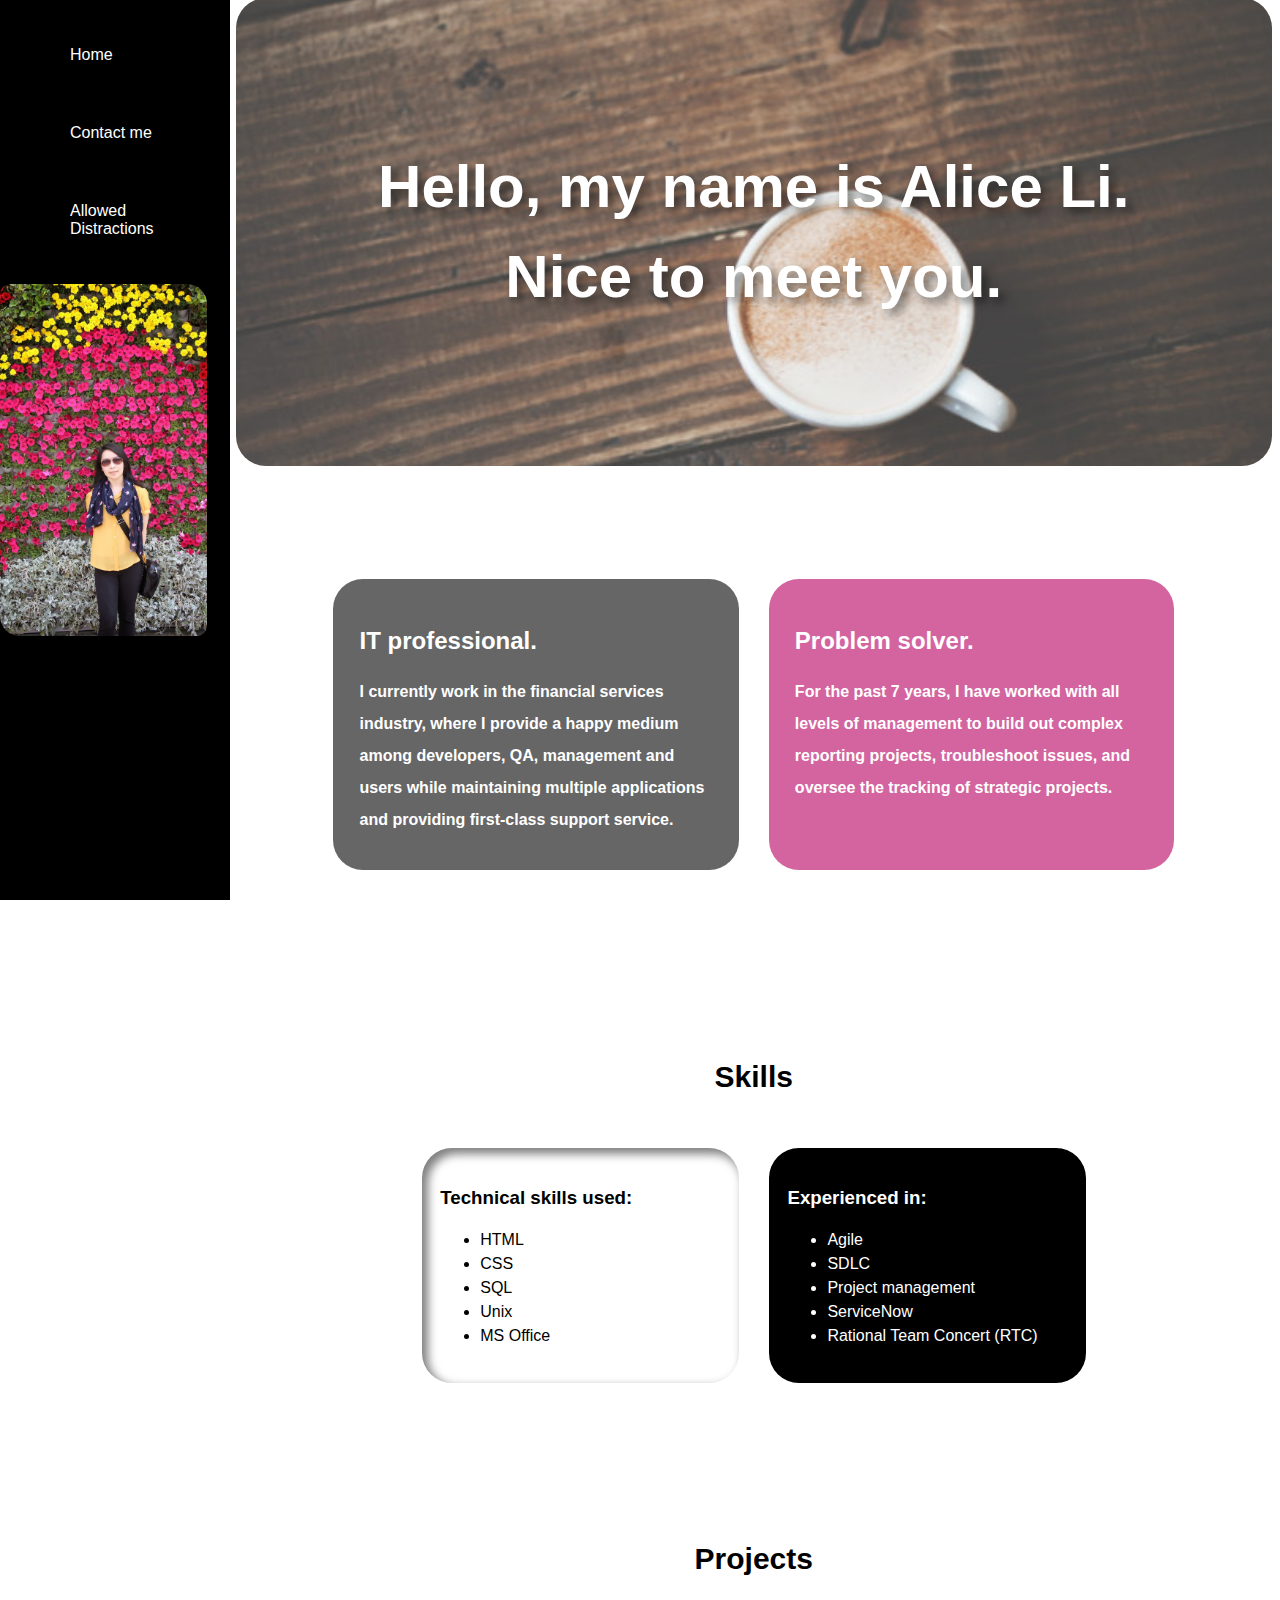
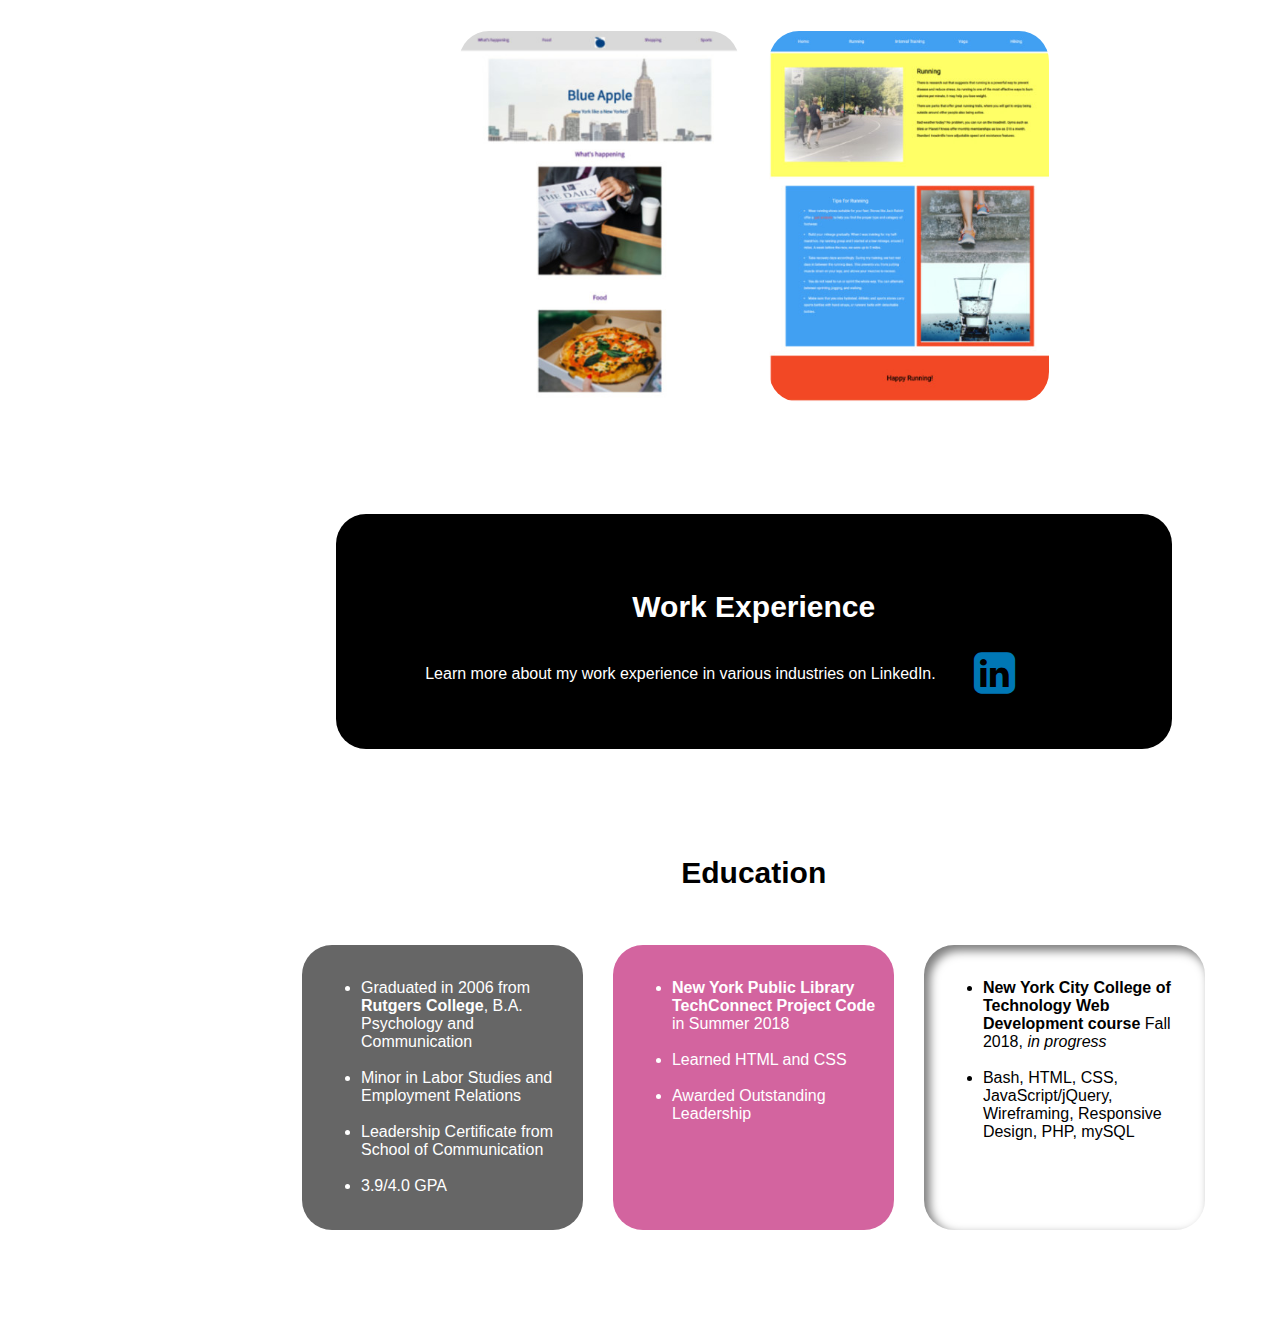
==== index.html @ ae4377cd "updated index" ====
<!doctype html>
<html>
    <head>
        <title>Hello, I'm Alice</title>
        <link rel="stylesheet" href="assets/css/style.css">
        <link rel="stylesheet" href="https://cdnjs.cloudflare.com/ajax/libs/font-awesome/4.7.0/css/font-awesome.min.css">
        <style>
            .projectone, .projecttwo {
                position: relative;
                width: 30%;
                }

            .image {
                opacity: 1;
                display: block;
                width: 100%;
                height: auto;
                transition: .5s ease;
                backface-visibility: hidden;
                border-radius: 30px 30px 30px 30px;
                }

            .middle {
                transition: .5s ease;
                opacity: 0;
                position: absolute;
                top: 50%;
                left: 50%;
                transform: translate(-50%, -50%);
                -ms-transform: translate(-50%, -50%);
                line-height: 1.5em;
                text-align: center;
            }

            .projectone:hover .image, .projecttwo:hover .image {
                opacity: 0.5;
                }

            .projectone:hover .middle, .projecttwo:hover .middle{
                opacity: 1;
                }

            .projectone .text {
                background-color: #D3649F;
                color: white;
                padding: 5%;
                }
            .projecttwo .text {
                background-color: white;
                color: black;
                padding: 5%;
                box-shadow: inset 5px 5px 10px 1px rgba(0,0,0,.5);
                }
        </style>
    </head>
    <body>
        <header>
            <nav>
                <ul>
                    <li><a href="index.html">Home</a></li>
                    <li><a href="contact.html">Contact me</a></li>
                    <li><a href="#">Allowed Distractions</a></li>
                </ul>
                <img src="assets/img/profilepicflowernav.jpg">
            </nav>
        </header>
        <div class = "main">
            <div class = "intro">
                <div class = "hello">
                    <h1>Hello, my name is Alice Li. Nice to meet you.</h1>
                </div>
            <div class = "descriptions">
                <div class= "descriptionone">
                    <h2>IT professional.</h2>
                    <p>I currently work in the financial services industry, where I provide a happy medium among developers, QA, management and users while maintaining multiple applications and providing first-class support service. </p>
                </div>
                <div class="descriptiontwo">
                    <h2>Problem solver.</h2>
                    <p>For the past 7 years, I have worked with all levels of management to build out complex reporting projects, troubleshoot issues, and oversee the tracking of strategic projects.</p>
                </div>
            </div>
            </div>
            <div class="skills">
                <h2>Skills</h2>
                <div class="skillsdescriptions">
                    <div class = "skillsone">
                        <h3>Technical skills used:</h3>
                        <ul>
                            <li>HTML</li>
                            <li>CSS</li>
                            <li>SQL</li>
                            <li>Unix</li>
                            <li>MS Office</li>
                        </ul>
                    </div>
                    <div class = "skillstwo">
                        <h3>Experienced in:</h3>
                        <ul>
                            <li>Agile</li>
                            <li>SDLC</li>
                            <li>Project management</li>
                            <li>ServiceNow</li>
                            <li>Rational Team Concert (RTC)</li>
                        </ul>
                    </div>
                </div>
            </div>
            <div class="projects">
                <h2>Projects</h2>
                <div class="projectdetails">
                    <div class="projectone">
                    <img src="assets/img/groupprojectrev2.jpg" alt="projectonescreenshot" class="image" style="width:100%">
                    <div class="middle"><a href="https://alice718star.github.io/group/">
                    <div class="text"><b>NY Public Library TechConnect program</b> group project which enabled me to engage in pair programming and learn about group collaboration. Worked with 3 other students.</div>
                    </a></div>
                </div>
                <div class="projecttwo">
                    <img src="assets/img/individualprojectrev2.jpg" alt="projecttwopic" class="image" style="width:100%">
                    <div class="middle">
                    <a href="https://alice718star.github.io"><div class="text"><b>NY Public Library TechConnect program</b> individual project which allowed me to explore different styles, images, and colors.</div></a>
                    </div>
                </div>
                </div>
            </div>

            
        <div class="workexperience">
            <h2>Work Experience</h2>
                <div class="workdescription">
                    <p>Learn more about my work experience in various industries on LinkedIn.</p>
                </div>
                <div class="worklinkedin">
                    <a href= "https://www.linkedin.com/in/alice-li-5697733"><i class="fa fa-linkedin-square" style="font-size:48px;color:#0077B5"></i></a>
                </div>
        </div>
            
        <div class="education">
            <h2>Education</h2>
            <div class="educationdetails">
                <div class="educationone">
                    <ul>
                        <li>Graduated in 2006 from <b>Rutgers College</b>, B.A. Psychology and Communication</li>
                        <br>
                        <li>Minor in Labor Studies and Employment Relations</li>
                        <br>
                        <li>Leadership Certificate from School of Communication</li>
                        <br>
                        <li>3.9/4.0 GPA</li>
                    </ul>
                    </div>
                <div class="educationtwo">
                    <ul>
                        <li><b>New York Public Library TechConnect Project Code</b> in Summer 2018</li>
                        <br>
                        <li>Learned HTML and CSS</li>
                        <br>
                        <li>Awarded Outstanding Leadership</li>
                    </ul>
                </div>
                <div class="educationthree">
                    <ul>
                        <li><b>New York City College of Technology Web Development course</b> Fall 2018, <i>in progress</i> </li>
                        <br>
                        <li>Bash, HTML, CSS, JavaScript/jQuery, Wireframing, Responsive Design, PHP, mySQL</li>
                    </ul>
                </div>
            </div>
        </div>
                                     
        </div>
    </body>
</html>

            <!--
            <div class="projects">
                <h2>Projects</h2>
                <div class="projectdetails">
                    <div class = "projectonedescription">
                        <p><b>NY Public Library TechConnect program</b> group project which enabled me to engage in pair programming and learn about group collaboration. Worked with 3 other students.</p>
                    </div>
                    <div class = "projectonecontent">
                        <a href="https://alice718star.github.io/group/"><img src="assets/img/groupprojectrev2.jpg"></a>
                    </div>
                    <div class = "projecttwocontent">
                        <a href="https://alice718star.github.io"><img src="assets/img/individualprojectrev2.jpg"></a>
                    </div>
                    <div class = "projecttwodescription">
                        <p><b>NY Public Library TechConnect program</b> individual project which allowed me to explore different styles, images, and colors.</p>
                    </div>
                </div>
            </div>
            -->
---- assets/css/style.css ----
body{
    font-family:helvetica;
    background-color: white;    }

nav{
    position: fixed;
    top: 0px;
    left: 0px;
    bottom: 0px;
    width: 18%;
    background-color: black;
    color: white;
}

nav li{
    list-style-type: none;
    padding: 30px;
    text-align: left;
}

nav a{
    color: #ffffff;
    text-decoration: none;
}

nav a:hover{
    background: #48ACF0;
    color: #F1E9DB;
}

nav img{
    width: 90%;
    text-align: center;
}

nav img{
    border-radius: 10px 20px 10px 20px;
    box-shadow: inset 5px 5px 10px 1px rgba(0,0,0,.5);
}

.main, form{
    margin-left: 18%;
    margin-top: -10px;
}

.hello{
    text-align: center;
    font-weight: bolder;
    font-size: 30px;
    background-image: url(../img/julie-johnson-507093-unsplash.jpg);
    background-repeat: no-repeat;
    background-size: cover;
    padding: 10%;
    color: white;
    text-shadow: 5px 5px 10px rgba(0,0,0,.5);
    border-radius: 30px 30px 30px 30px;
}

.hello h1{
    line-height: 1.5em;
}

.descriptions{
    font-weight: bolder;
    display: flex;
    justify-content: center;
    padding: 8%;
}

.descriptionone, .descriptiontwo{
    width: 50%;
    padding: 3% 3% 2% 3%;
    text-align: left;
    line-height: 2em;
    border-radius: 30px 30px 30px 30px;
    margin: 30px 15px 30px 15px;
}

.descriptionone{
    background-color: #666666;
    color: white;
}

.descriptiontwo{
    background-color: #D3649F;
    color: white;
}

.skills{
    padding: 5%;
}

.skills h2, .projects h2, .workexperience h2, .education h2, .projects h2{
    text-align: center;
    font-weight: bolder;
    font-size: 30px;
}

.skillsdescriptions{
    display: flex;
    justify-content: center;
}

.skillsone, .skillstwo{
    width: 30%;
    padding: 2%;
    line-height: 1.5em;
    margin: 30px 15px 30px 15px;
}

.skillsone{
    background-color: white;
    box-shadow: inset 5px 5px 10px 1px rgba(0,0,0,.5);
    border-radius: 30px 30px 30px 30px;
}


.skillstwo{
    background-color: black;
    border-radius: 30px 30px 30px 30px;
    color: white;
}

.projects{
    padding: 5%;
}

.projectdetails{
    display: flex;
    justify-content: center;
}

.projectone, .projecttwo{
    margin: 30px 15px 30px 15px;
    border-radius: 30px 30px 30px 30px;
}

.workexperience{
    padding: 5%;
    color: white;
    background-color: black;
    text-align: center;
    border-radius: 30px 30px 30px 30px;
        margin: 30px 100px 30px 100px;
}

.workdescription{
    float: left;
    width: 80%;
}

.worklinkedin{
    text-align: left;
}

.worklinkedin:hover{
    opacity: 0.5;
}

.education{
    padding: 5%;
}

.educationdetails{
    display: flex;
}

.educationone{
    background-color: #666666;
    color: white;
    border-radius: 30px 30px 30px 30px;
    padding: 2%;
    width: 33.33%;
    margin: 30px 15px 30px 15px;
}

.educationtwo{
    background-color: #D3649F;
    color: white;
    border-radius: 30px 30px 30px 30px;
    padding: 2%;
    width: 33.33%;
    margin: 30px 15px 30px 15px;
}

.educationthree{
    background-color: white;
    box-shadow: inset 5px 5px 10px 1px rgba(0,0,0,.5);
    border-radius: 30px 30px 30px 30px;
    padding: 2%;
    width: 33.33%;
    margin: 30px 15px 30px 15px;
}


/*.projectdetails{
    display: flex;
}

.projectdetails img{
    width: 100%;
}

.projectonedescription, .projectonecontent, .projecttwocontent, .projecttwodescription{
    width: 25%;
    box-sizing: border-box;
}

.projectonedescription, .projecttwodescription{
    padding: 5%;
    line-height: 1.5em;
    text-align: center;
}

.projectonedescription{
    background-color: black;
    color: white;
}

.projecttwodescription{
    background-color: #D3649F;
    color: white;
}

.projectdetails:hover .image {
  opacity: 0.3;
}

div{
    background-color: rgba(251,237,252,0.3);
}
*/
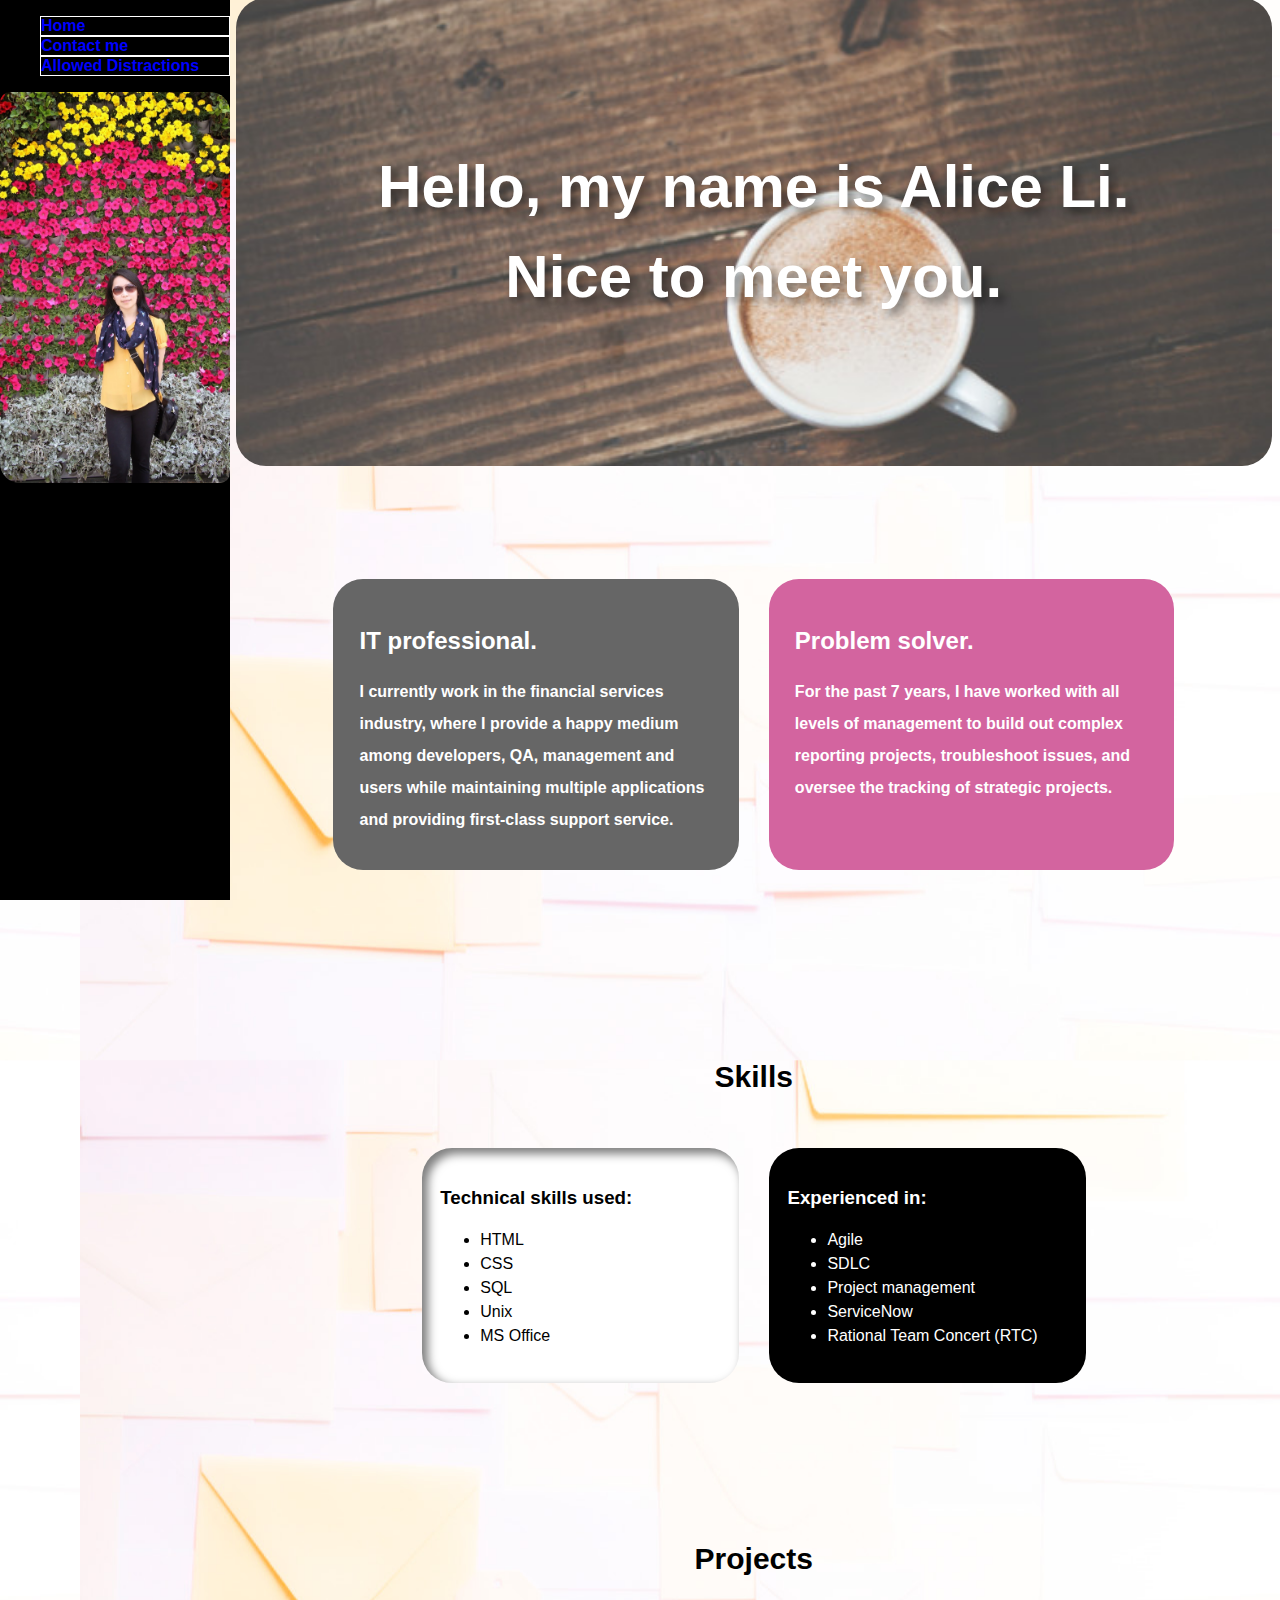
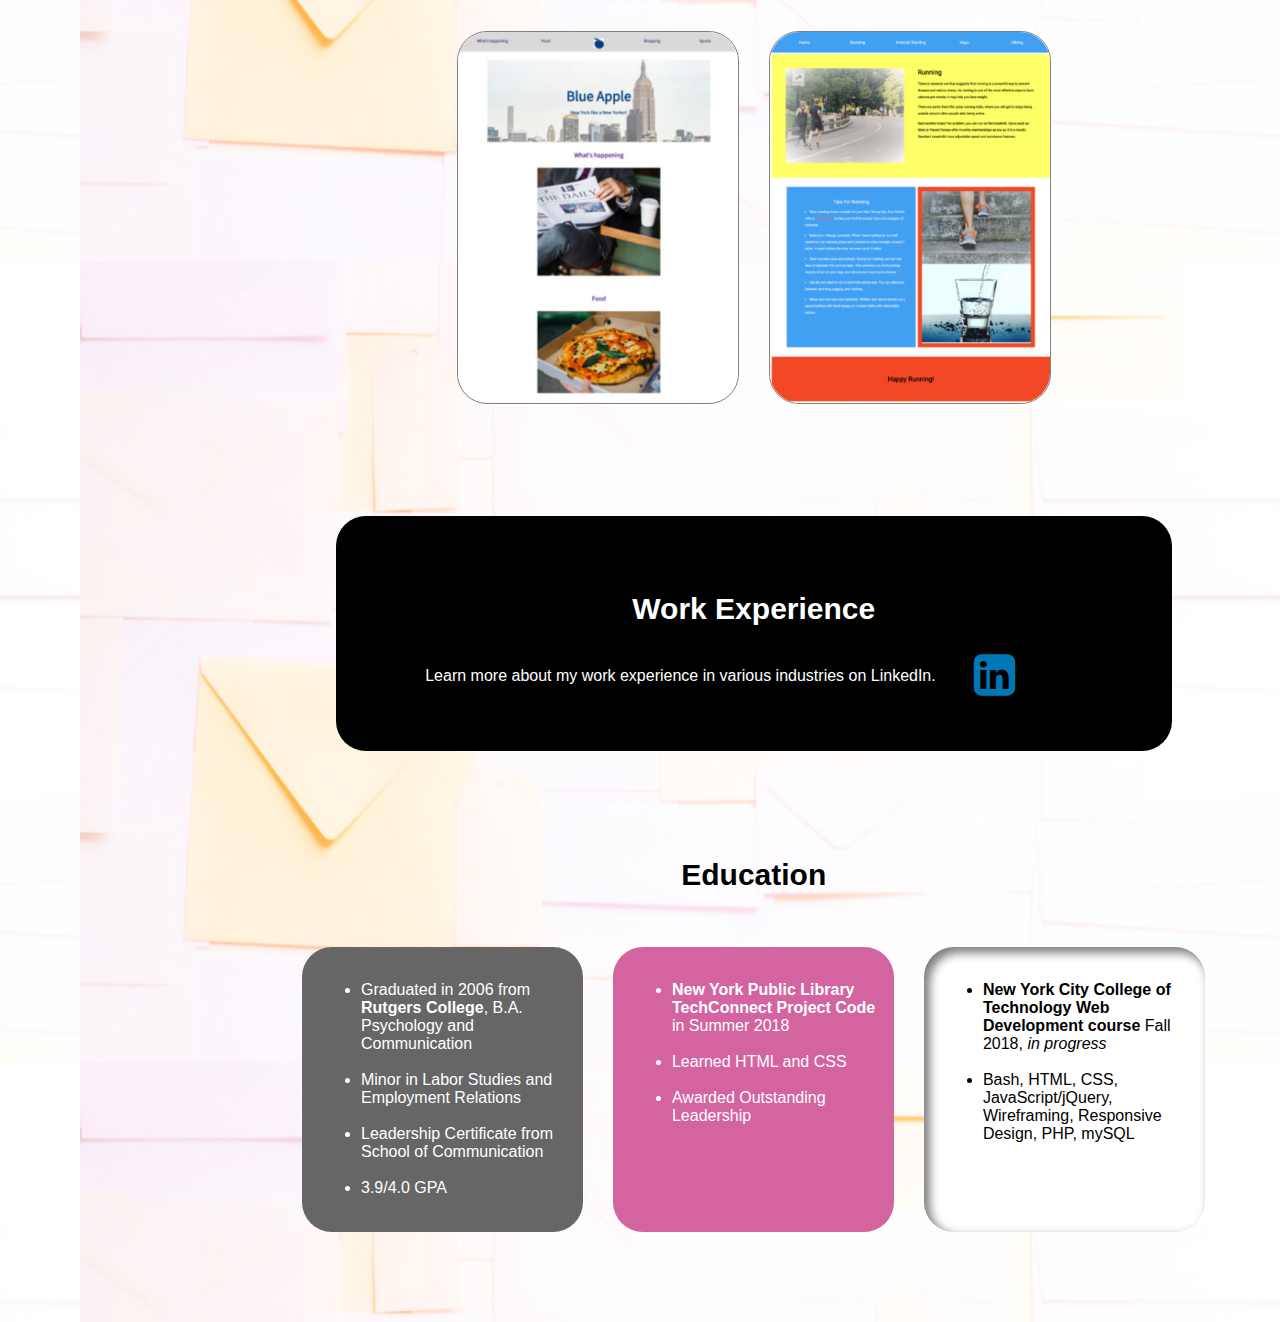
==== commit b38cfc92: "added allowed page" ====
--- a/index.html
+++ b/index.html
@@ -3,8 +3,12 @@
     <head>
         <title>Hello, I'm Alice</title>
         <link rel="stylesheet" href="assets/css/style.css">
+        <meta name="viewport" content="width=device-width, initial-scale=1, maximum-scale-1, user-scalable=no">
         <link rel="stylesheet" href="https://cdnjs.cloudflare.com/ajax/libs/font-awesome/4.7.0/css/font-awesome.min.css">
         <style>
+            body{
+                background-image: url(assets/img/joanna-kosinska-669797-unsplashrevindex.jpg);
+            }
             .projectone, .projecttwo {
                 position: relative;
                 width: 30%;
@@ -54,16 +58,16 @@
         </style>
     </head>
     <body>
-        <header>
+        <div class="all">
             <nav>
                 <ul>
                     <li><a href="index.html">Home</a></li>
                     <li><a href="contact.html">Contact me</a></li>
-                    <li><a href="#">Allowed Distractions</a></li>
+                    <li><a href="allowed.html">Allowed Distractions</a></li>
                 </ul>
                 <img src="assets/img/profilepicflowernav.jpg">
             </nav>
-        </header>
+
         <div class = "main">
             <div class = "intro">
                 <div class = "hello">
@@ -168,6 +172,7 @@
         </div>
                                      
         </div>
+        </div>
     </body>
 </html>
 
--- a/assets/css/style.css
+++ b/assets/css/style.css
@@ -1,6 +1,10 @@
 body{
     font-family:helvetica;
-    background-color: white;    }
+    background-image: url(../img/joanna-kosinska-669797-unsplashrev.jpg);         background-size: repeat;
+    background-position: right;
+
+}
+
 
 nav{
     position: fixed;
@@ -14,13 +18,15 @@
 
 nav li{
     list-style-type: none;
-    padding: 30px;
-    text-align: left;
+    border: 1px solid white;
+    font-weight: bold;
+
 }
 
 nav a{
-    color: #ffffff;
+    color: blue;
     text-decoration: none;
+    flex-wrap: wrap;
 }
 
 nav a:hover{
@@ -28,17 +34,15 @@
     color: #F1E9DB;
 }
 
+
+
 nav img{
-    width: 90%;
-    text-align: center;
-}
-
-nav img{
+        width: 100%;
     border-radius: 10px 20px 10px 20px;
     box-shadow: inset 5px 5px 10px 1px rgba(0,0,0,.5);
 }
 
-.main, form{
+.main{
     margin-left: 18%;
     margin-top: -10px;
 }
@@ -74,6 +78,7 @@
     line-height: 2em;
     border-radius: 30px 30px 30px 30px;
     margin: 30px 15px 30px 15px;
+
 }
 
 .descriptionone{
@@ -133,6 +138,7 @@
 .projectone, .projecttwo{
     margin: 30px 15px 30px 15px;
     border-radius: 30px 30px 30px 30px;
+    border: 1px solid grey;
 }
 
 .workexperience{
@@ -192,8 +198,61 @@
     margin: 30px 15px 30px 15px;
 }
 
-
-/*.projectdetails{
+form{
+    margin-left: 30%;
+    font-weight: bolder;
+}
+
+.contactbackground{
+    margin-top: -10px;
+
+}
+
+iframe{
+    margin-left: 30%;
+    padding-top: 10%;
+}
+
+@media screen and (max-width: 1000px){
+    .descriptionone, .descriptiontwo{
+        float: none;
+        width: 100%;
+        flex-direction: column;
+    }
+}
+/*
+@media screen and (max-width: 1200px){
+    .navigation{
+        flex-direction: column;
+    }
+    
+    .sections{
+        width: 100%;
+        margin-top: 160px;
+    }
+    
+    ul li{
+        line-height: 1em;
+    }
+    
+    .sections div{
+        flex-direction: column;
+        text-align: center;
+    }
+    
+    .sections h1, .sections h2{
+        font-size: 20px;
+    }
+    
+    .sections p{
+        line-height: 1em;
+    }
+    
+    .intervalsectionone, .yogasectionone{
+        color: #f24826;
+    }
+}
+.projectdetails{
     display: flex;
 }
 
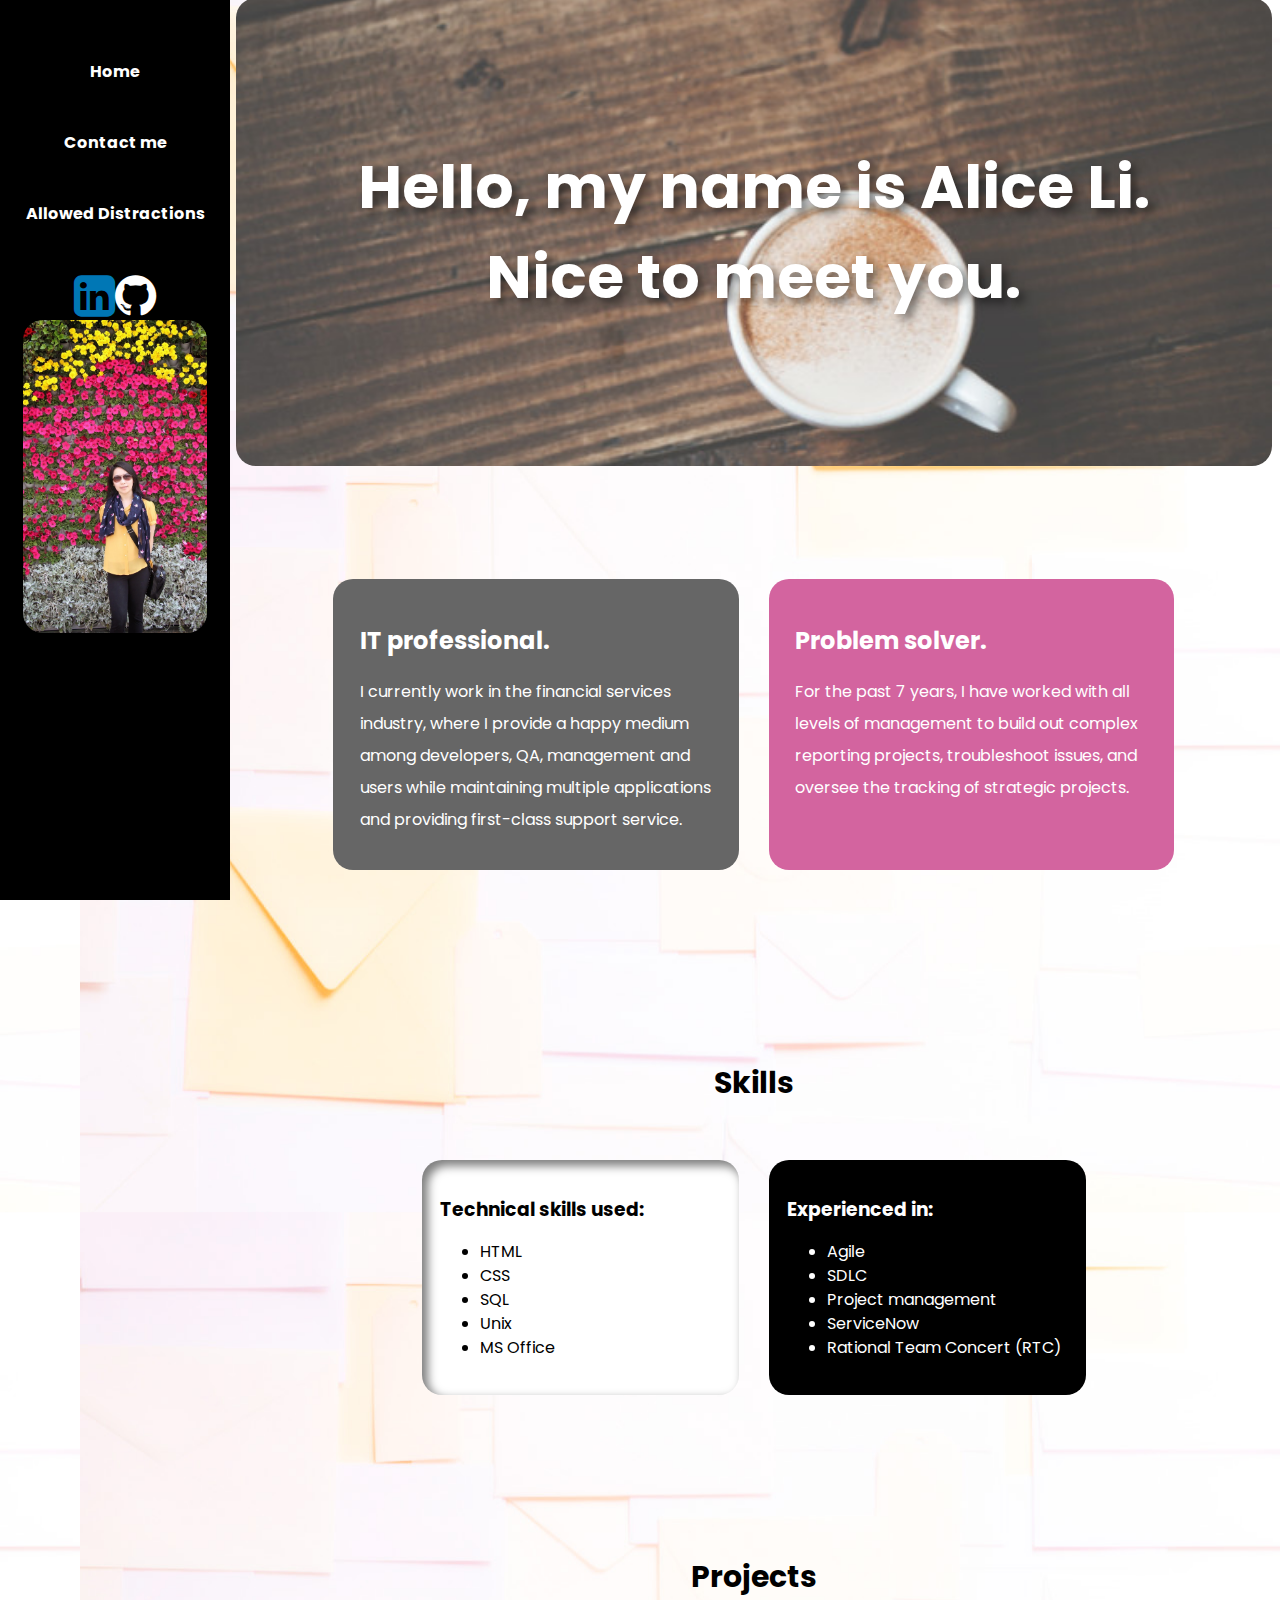
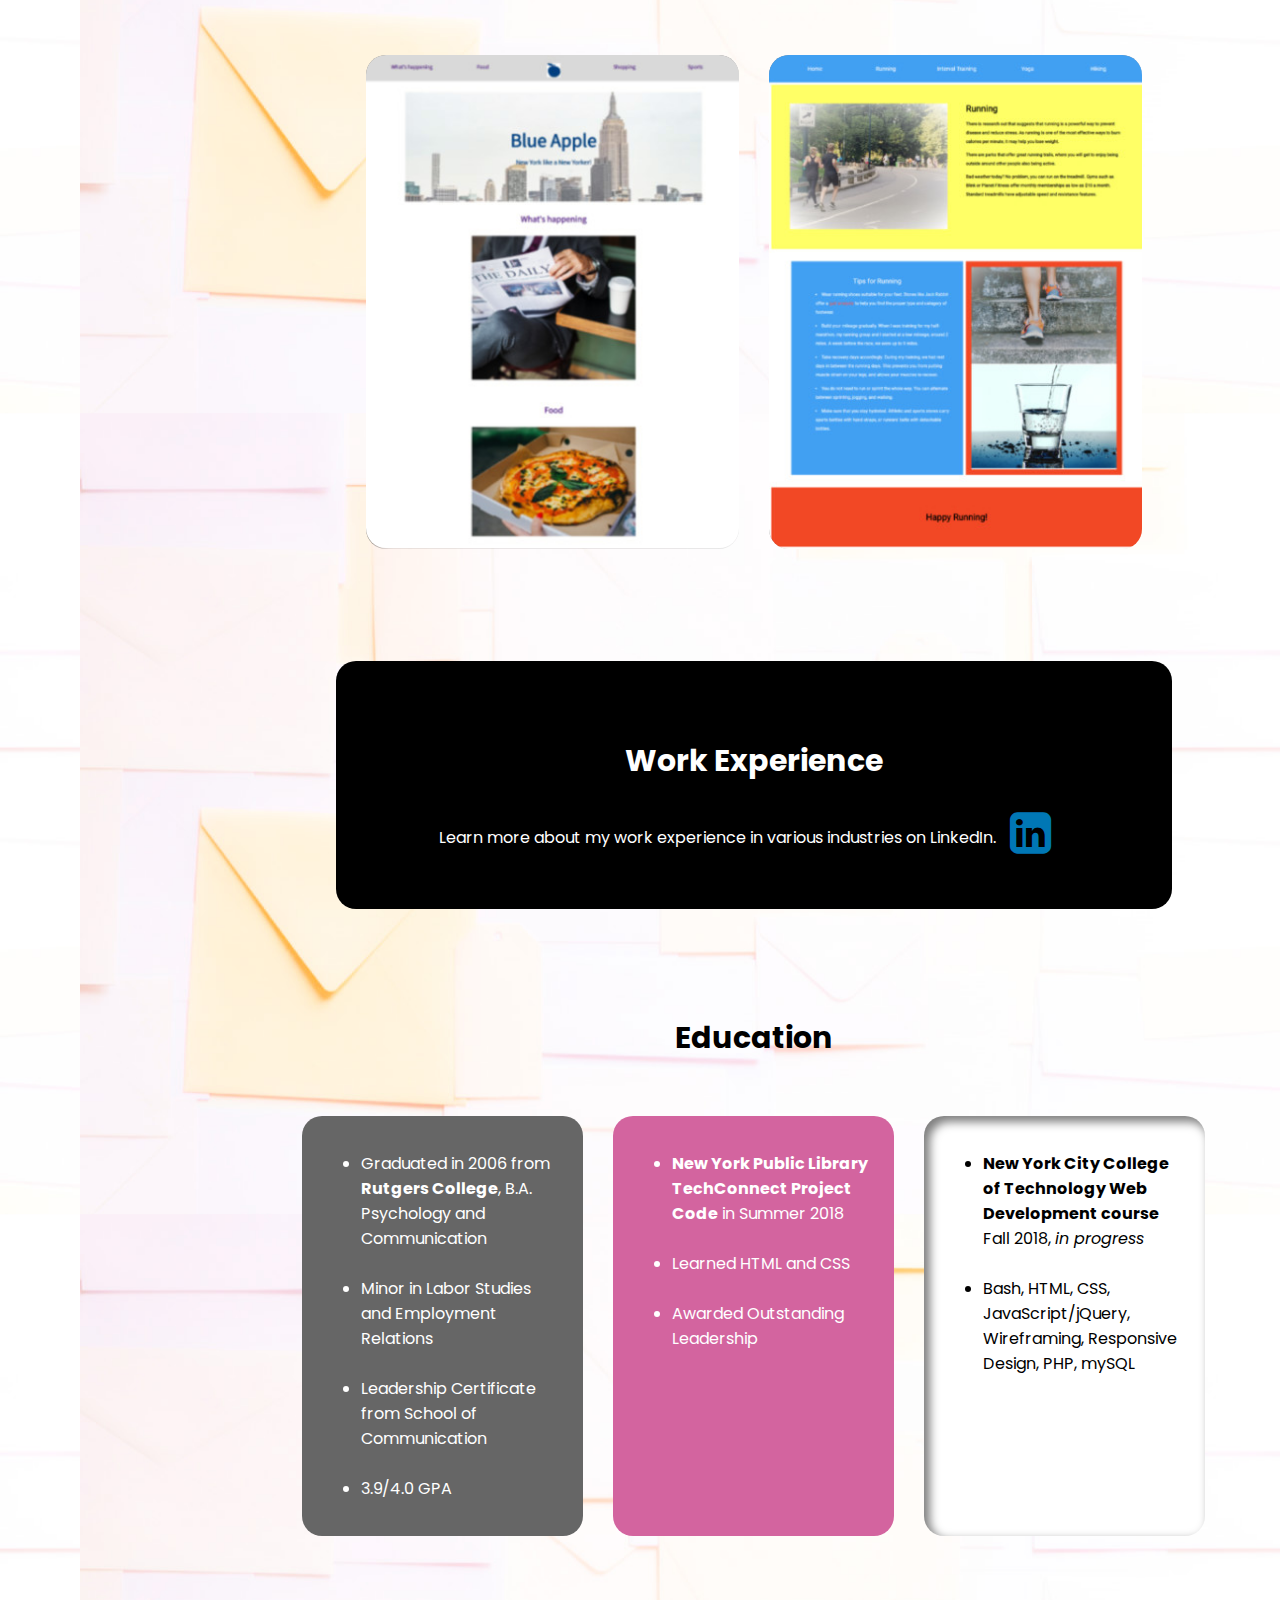
==== commit f20886b8: "cleaned up html and css" ====
--- a/index.html
+++ b/index.html
@@ -3,86 +3,32 @@
     <head>
         <title>Hello, I'm Alice</title>
         <link rel="stylesheet" href="assets/css/style.css">
-        <meta name="viewport" content="width=device-width, initial-scale=1, maximum-scale-1, user-scalable=no">
+        <meta name="viewport" content="width=device-width, initial-scale=1, maximum-scale=1, user-scalable=no">
         <link rel="stylesheet" href="https://cdnjs.cloudflare.com/ajax/libs/font-awesome/4.7.0/css/font-awesome.min.css">
-        <style>
-            body{
-                background-image: url(assets/img/joanna-kosinska-669797-unsplashrevindex.jpg);
-            }
-            .projectone, .projecttwo {
-                position: relative;
-                width: 30%;
-                }
-
-            .image {
-                opacity: 1;
-                display: block;
-                width: 100%;
-                height: auto;
-                transition: .5s ease;
-                backface-visibility: hidden;
-                border-radius: 30px 30px 30px 30px;
-                }
-
-            .middle {
-                transition: .5s ease;
-                opacity: 0;
-                position: absolute;
-                top: 50%;
-                left: 50%;
-                transform: translate(-50%, -50%);
-                -ms-transform: translate(-50%, -50%);
-                line-height: 1.5em;
-                text-align: center;
-            }
-
-            .projectone:hover .image, .projecttwo:hover .image {
-                opacity: 0.5;
-                }
-
-            .projectone:hover .middle, .projecttwo:hover .middle{
-                opacity: 1;
-                }
-
-            .projectone .text {
-                background-color: #D3649F;
-                color: white;
-                padding: 5%;
-                }
-            .projecttwo .text {
-                background-color: white;
-                color: black;
-                padding: 5%;
-                box-shadow: inset 5px 5px 10px 1px rgba(0,0,0,.5);
-                }
-        </style>
+        <link href="https://fonts.googleapis.com/css?family=Poppins" rel="stylesheet">
     </head>
     <body>
-        <div class="all">
-            <nav>
-                <ul>
-                    <li><a href="index.html">Home</a></li>
-                    <li><a href="contact.html">Contact me</a></li>
-                    <li><a href="allowed.html">Allowed Distractions</a></li>
-                </ul>
-                <img src="assets/img/profilepicflowernav.jpg">
-            </nav>
-
+        <nav>
+            <ul>
+                <li><a href="index.html">Home</a></li>
+                <li><a href="contact.html">Contact me</a></li>
+                <li><a href="allowed.html">Allowed Distractions</a></li>
+                <li><a href= "https://www.linkedin.com/in/alice-li-5697733"><i class="fa fa-linkedin-square" style="font-size:48px;color:#0077B5"></i></a><a href= "https://github.com/alice718star"><i class="fa fa-github" style="font-size:48px"></i></a><img src="assets/img/profilepicflowernav.jpg"></li>
+            </ul>
+        </nav>
         <div class = "main">
-            <div class = "intro">
-                <div class = "hello">
-                    <h1>Hello, my name is Alice Li. Nice to meet you.</h1>
-                </div>
+            <div class = "hello">
+                <h1>Hello, my name is Alice Li. Nice to meet you.</h1>
+            </div>
             <div class = "descriptions">
                 <div class= "descriptionone">
                     <h2>IT professional.</h2>
-                    <p>I currently work in the financial services industry, where I provide a happy medium among developers, QA, management and users while maintaining multiple applications and providing first-class support service. </p>
+                    <p>I currently work in the financial services industry, where I provide a happy medium among developers, QA, management and users while maintaining multiple applications and providing first-class support service.</p>
                 </div>
                 <div class="descriptiontwo">
                     <h2>Problem solver.</h2>
                     <p>For the past 7 years, I have worked with all levels of management to build out complex reporting projects, troubleshoot issues, and oversee the tracking of strategic projects.</p>
                 </div>
-            </div>
             </div>
             <div class="skills">
                 <h2>Skills</h2>
@@ -113,85 +59,63 @@
                 <h2>Projects</h2>
                 <div class="projectdetails">
                     <div class="projectone">
-                    <img src="assets/img/groupprojectrev2.jpg" alt="projectonescreenshot" class="image" style="width:100%">
-                    <div class="middle"><a href="https://alice718star.github.io/group/">
-                    <div class="text"><b>NY Public Library TechConnect program</b> group project which enabled me to engage in pair programming and learn about group collaboration. Worked with 3 other students.</div>
-                    </a></div>
-                </div>
-                <div class="projecttwo">
-                    <img src="assets/img/individualprojectrev2.jpg" alt="projecttwopic" class="image" style="width:100%">
-                    <div class="middle">
-                    <a href="https://alice718star.github.io"><div class="text"><b>NY Public Library TechConnect program</b> individual project which allowed me to explore different styles, images, and colors.</div></a>
+                        <img src="assets/img/groupprojectrev2.jpg" alt="projectonescreenshot" class="image" style="width:100%">
+                        <div class="middle">
+                            <a href="https://alice718star.github.io/group/">
+                            <div class="text"><b>NY Public Library TechConnect program</b> group project which enabled me to engage in pair programming and learn about group collaboration. Worked with 3 other students.</div></a>
+                        </div>
+                    </div>
+                    <div class="projecttwo">
+                        <img src="assets/img/individualprojectrev2.jpg" alt="projecttwopic" class="image" style="width:100%">
+                        <div class="middle">
+                            <a href="https://alice718star.github.io"><div class="text"><b>NY Public Library TechConnect program</b> individual project which allowed me to explore different styles, images, and colors.</div></a>
+                        </div>
                     </div>
                 </div>
+            </div>
+            <div class="workexperience">
+                <h2>Work Experience</h2>
+                    <div class="workdescription">
+                        <p>Learn more about my work experience in various industries on LinkedIn.</p>
+                    </div>
+                    <div class="worklinkedin">
+                        <a href= "https://www.linkedin.com/in/alice-li-5697733"><i class="fa fa-linkedin-square" style="font-size:48px;color:#0077B5"></i></a>
+                    </div>
+            </div>
+            <div class="education">
+                <h2>Education</h2>
+                <div class="educationdetails">
+                    <div class="educationone">
+                        <ul>
+                            <li>Graduated in 2006 from <b>Rutgers College</b>, B.A. Psychology and Communication</li>
+                            <br>
+                            <li>Minor in Labor Studies and Employment Relations</li>
+                            <br>
+                            <li>Leadership Certificate from School of Communication</li>
+                            <br>
+                            <li>3.9/4.0 GPA</li>
+                        </ul>
+                    </div>
+                    <div class="educationtwo">
+                        <ul>
+                            <li><b>New York Public Library TechConnect Project Code</b> in Summer 2018</li>
+                            <br>
+                            <li>Learned HTML and CSS</li>
+                            <br>
+                            <li>Awarded Outstanding Leadership</li>
+                        </ul>
+                    </div>
+                    <div class="educationthree">
+                        <ul>
+                            <li><b>New York City College of Technology Web Development course</b> Fall 2018, <i>in progress</i></li>
+                            <br>
+                            <li>Bash, HTML, CSS, JavaScript/jQuery, Wireframing, Responsive Design, PHP, mySQL</li>
+                        </ul>
+                    </div>
                 </div>
-            </div>
-
-            
-        <div class="workexperience">
-            <h2>Work Experience</h2>
-                <div class="workdescription">
-                    <p>Learn more about my work experience in various industries on LinkedIn.</p>
-                </div>
-                <div class="worklinkedin">
-                    <a href= "https://www.linkedin.com/in/alice-li-5697733"><i class="fa fa-linkedin-square" style="font-size:48px;color:#0077B5"></i></a>
-                </div>
-        </div>
-            
-        <div class="education">
-            <h2>Education</h2>
-            <div class="educationdetails">
-                <div class="educationone">
-                    <ul>
-                        <li>Graduated in 2006 from <b>Rutgers College</b>, B.A. Psychology and Communication</li>
-                        <br>
-                        <li>Minor in Labor Studies and Employment Relations</li>
-                        <br>
-                        <li>Leadership Certificate from School of Communication</li>
-                        <br>
-                        <li>3.9/4.0 GPA</li>
-                    </ul>
-                    </div>
-                <div class="educationtwo">
-                    <ul>
-                        <li><b>New York Public Library TechConnect Project Code</b> in Summer 2018</li>
-                        <br>
-                        <li>Learned HTML and CSS</li>
-                        <br>
-                        <li>Awarded Outstanding Leadership</li>
-                    </ul>
-                </div>
-                <div class="educationthree">
-                    <ul>
-                        <li><b>New York City College of Technology Web Development course</b> Fall 2018, <i>in progress</i> </li>
-                        <br>
-                        <li>Bash, HTML, CSS, JavaScript/jQuery, Wireframing, Responsive Design, PHP, mySQL</li>
-                    </ul>
-                </div>
-            </div>
-        </div>
-                                     
-        </div>
+            </div>                         
         </div>
     </body>
 </html>
 
-            <!--
-            <div class="projects">
-                <h2>Projects</h2>
-                <div class="projectdetails">
-                    <div class = "projectonedescription">
-                        <p><b>NY Public Library TechConnect program</b> group project which enabled me to engage in pair programming and learn about group collaboration. Worked with 3 other students.</p>
-                    </div>
-                    <div class = "projectonecontent">
-                        <a href="https://alice718star.github.io/group/"><img src="assets/img/groupprojectrev2.jpg"></a>
-                    </div>
-                    <div class = "projecttwocontent">
-                        <a href="https://alice718star.github.io"><img src="assets/img/individualprojectrev2.jpg"></a>
-                    </div>
-                    <div class = "projecttwodescription">
-                        <p><b>NY Public Library TechConnect program</b> individual project which allowed me to explore different styles, images, and colors.</p>
-                    </div>
-                </div>
-            </div>
-            -->+            --- a/assets/css/style.css
+++ b/assets/css/style.css
@@ -1,10 +1,9 @@
 body{
-    font-family:helvetica;
-    background-image: url(../img/joanna-kosinska-669797-unsplashrev.jpg);         background-size: repeat;
+    font-family: 'Poppins', sans-serif;
+    background-image: url(../img/joanna-kosinska-669797-unsplashrevindex.jpg);
+    background-size: repeat;
     background-position: right;
-
-}
-
+}
 
 nav{
     position: fixed;
@@ -12,34 +11,34 @@
     left: 0px;
     bottom: 0px;
     width: 18%;
-    background-color: black;
-    color: white;
+    background-color: #000000;
+    color: #FFFFFF;
 }
 
 nav li{
     list-style-type: none;
-    border: 1px solid white;
-    font-weight: bold;
-
+    font-weight: bolder;
+    padding: 10%;
+}
+
+nav ul{
+    padding: 20px 0px;
+    text-align: center;
 }
 
 nav a{
-    color: blue;
+    color: #FFFFFF;
     text-decoration: none;
-    flex-wrap: wrap;
 }
 
 nav a:hover{
     background: #48ACF0;
-    color: #F1E9DB;
-}
-
-
+}
 
 nav img{
-        width: 100%;
-    border-radius: 10px 20px 10px 20px;
-    box-shadow: inset 5px 5px 10px 1px rgba(0,0,0,.5);
+    width: 100%;
+    box-shadow: inset 5px 5px 10px 1px rgba(0,0,0,.5);
+    border-radius: 20px;
 }
 
 .main{
@@ -55,9 +54,9 @@
     background-repeat: no-repeat;
     background-size: cover;
     padding: 10%;
-    color: white;
+    color: #FFFFFF;
     text-shadow: 5px 5px 10px rgba(0,0,0,.5);
-    border-radius: 30px 30px 30px 30px;
+    border-radius: 20px;
 }
 
 .hello h1{
@@ -65,7 +64,6 @@
 }
 
 .descriptions{
-    font-weight: bolder;
     display: flex;
     justify-content: center;
     padding: 8%;
@@ -76,19 +74,18 @@
     padding: 3% 3% 2% 3%;
     text-align: left;
     line-height: 2em;
-    border-radius: 30px 30px 30px 30px;
-    margin: 30px 15px 30px 15px;
-
+    border-radius: 20px;
+    margin: 30px 15px 30px 15px;
 }
 
 .descriptionone{
     background-color: #666666;
-    color: white;
+    color: #FFFFFF;
 }
 
 .descriptiontwo{
     background-color: #D3649F;
-    color: white;
+    color: #FFFFFF;
 }
 
 .skills{
@@ -114,16 +111,15 @@
 }
 
 .skillsone{
-    background-color: white;
-    box-shadow: inset 5px 5px 10px 1px rgba(0,0,0,.5);
-    border-radius: 30px 30px 30px 30px;
-}
-
+    background-color: #FFFFFF;
+    box-shadow: inset 5px 5px 10px 1px rgba(0,0,0,.5);
+    border-radius: 20px;
+}
 
 .skillstwo{
-    background-color: black;
-    border-radius: 30px 30px 30px 30px;
-    color: white;
+    background-color: #000000;
+    border-radius: 20px;
+    color: #FFFFFF;
 }
 
 .projects{
@@ -137,20 +133,66 @@
 
 .projectone, .projecttwo{
     margin: 30px 15px 30px 15px;
-    border-radius: 30px 30px 30px 30px;
-    border: 1px solid grey;
-}
+    border-radius: 20px;
+    box-shadow: inset 5px 5px 10px 1px rgba(0,0,0,.5);
+    position: relative;
+    width: 40%;
+}
+
+.image{
+    opacity: 1;
+    display: block;
+    width: 100%;
+    height: auto;
+    transition: .5s ease;
+    backface-visibility: hidden;
+    border-radius: 20px;
+    }
+
+.middle{
+    transition: .5s ease;
+    opacity: 0;
+    position: absolute;
+    top: 50%;
+    left: 50%;
+    transform: translate(-50%, -50%);
+    -ms-transform: translate(-50%, -50%);
+    line-height: 1.5em;
+    text-align: center;
+    }
+
+.projectone .text{
+    background-color: #D3649F;
+    color: #FFFFFF;
+    padding: 5%;
+    }
+
+.projecttwo .text{
+    background-color: #FFFFFF;
+    color: #000000;
+    padding: 5%;
+    box-shadow: inset 5px 5px 10px 1px rgba(0,0,0,.5);
+    }
+
+.projectone:hover .image, .projecttwo:hover .image{
+    opacity: 0.5;
+    }
+
+.projectone:hover .middle, .projecttwo:hover .middle{
+    opacity: 1;
+    }
 
 .workexperience{
     padding: 5%;
-    color: white;
-    background-color: black;
-    text-align: center;
-    border-radius: 30px 30px 30px 30px;
-        margin: 30px 100px 30px 100px;
+    color: #FFFFFF;
+    background-color: #000000;
+    text-align: center;
+    border-radius: 20px;
+    margin: 30px 100px 30px 100px;
 }
 
 .workdescription{
+    padding-left: 5%;
     float: left;
     width: 80%;
 }
@@ -173,8 +215,8 @@
 
 .educationone{
     background-color: #666666;
-    color: white;
-    border-radius: 30px 30px 30px 30px;
+    color: #FFFFFF;
+    border-radius: 20px;
     padding: 2%;
     width: 33.33%;
     margin: 30px 15px 30px 15px;
@@ -182,17 +224,17 @@
 
 .educationtwo{
     background-color: #D3649F;
-    color: white;
-    border-radius: 30px 30px 30px 30px;
+    color: #FFFFFF;
+    border-radius: 20px;
     padding: 2%;
     width: 33.33%;
     margin: 30px 15px 30px 15px;
 }
 
 .educationthree{
-    background-color: white;
-    box-shadow: inset 5px 5px 10px 1px rgba(0,0,0,.5);
-    border-radius: 30px 30px 30px 30px;
+    background-color: #FFFFFF;
+    box-shadow: inset 5px 5px 10px 1px rgba(0,0,0,.5);
+    border-radius: 20px;
     padding: 2%;
     width: 33.33%;
     margin: 30px 15px 30px 15px;
@@ -201,11 +243,7 @@
 form{
     margin-left: 30%;
     font-weight: bolder;
-}
-
-.contactbackground{
-    margin-top: -10px;
-
+    padding-top: 50px;
 }
 
 iframe{
@@ -213,84 +251,53 @@
     padding-top: 10%;
 }
 
-@media screen and (max-width: 1000px){
-    .descriptionone, .descriptiontwo{
+@media screen and (max-width: 800px){
+    nav{
+        position: relative;
+        width: 100%;
+    }
+    
+    nav img{
+        width: 40%;
+        max-height: 500px;
+        margin: 0 auto;
+        display: block;
+    }
+    
+    nav li{
+        padding: 3%;
+        text-align: center;
+    }
+
+    .main{
+        margin: 0px;
+    }
+    
+    iframe{
+        margin: 0px;
+        width: 100%;
+    }
+}
+
+@media screen and (max-width: 400px){
+    .hello h1{
+        font-size: 30px;
+    }
+    
+    .descriptions, .skillsdescriptions, .educationdetails{
+        flex-direction: column;
+    }
+    
+    .descriptionone, .descriptiontwo, .skillsone, .skillstwo, .educationone, .educationtwo, .educationthree, .workexperience{
+        width: 80%;
+        margin: 0 auto;
+    }
+        
+    .workdescription{
         float: none;
-        width: 100%;
-        flex-direction: column;
-    }
-}
-/*
-@media screen and (max-width: 1200px){
-    .navigation{
-        flex-direction: column;
-    }
-    
-    .sections{
-        width: 100%;
-        margin-top: 160px;
-    }
-    
-    ul li{
-        line-height: 1em;
-    }
-    
-    .sections div{
-        flex-direction: column;
+    }
+    
+    .worklinkedin{
         text-align: center;
     }
-    
-    .sections h1, .sections h2{
-        font-size: 20px;
-    }
-    
-    .sections p{
-        line-height: 1em;
-    }
-    
-    .intervalsectionone, .yogasectionone{
-        color: #f24826;
-    }
-}
-.projectdetails{
-    display: flex;
-}
-
-.projectdetails img{
-    width: 100%;
-}
-
-.projectonedescription, .projectonecontent, .projecttwocontent, .projecttwodescription{
-    width: 25%;
-    box-sizing: border-box;
-}
-
-.projectonedescription, .projecttwodescription{
-    padding: 5%;
-    line-height: 1.5em;
-    text-align: center;
-}
-
-.projectonedescription{
-    background-color: black;
-    color: white;
-}
-
-.projecttwodescription{
-    background-color: #D3649F;
-    color: white;
-}
-
-.projectdetails:hover .image {
-  opacity: 0.3;
-}
-
-div{
-    background-color: rgba(251,237,252,0.3);
-}
-*/
-
-
-
-
-
+}
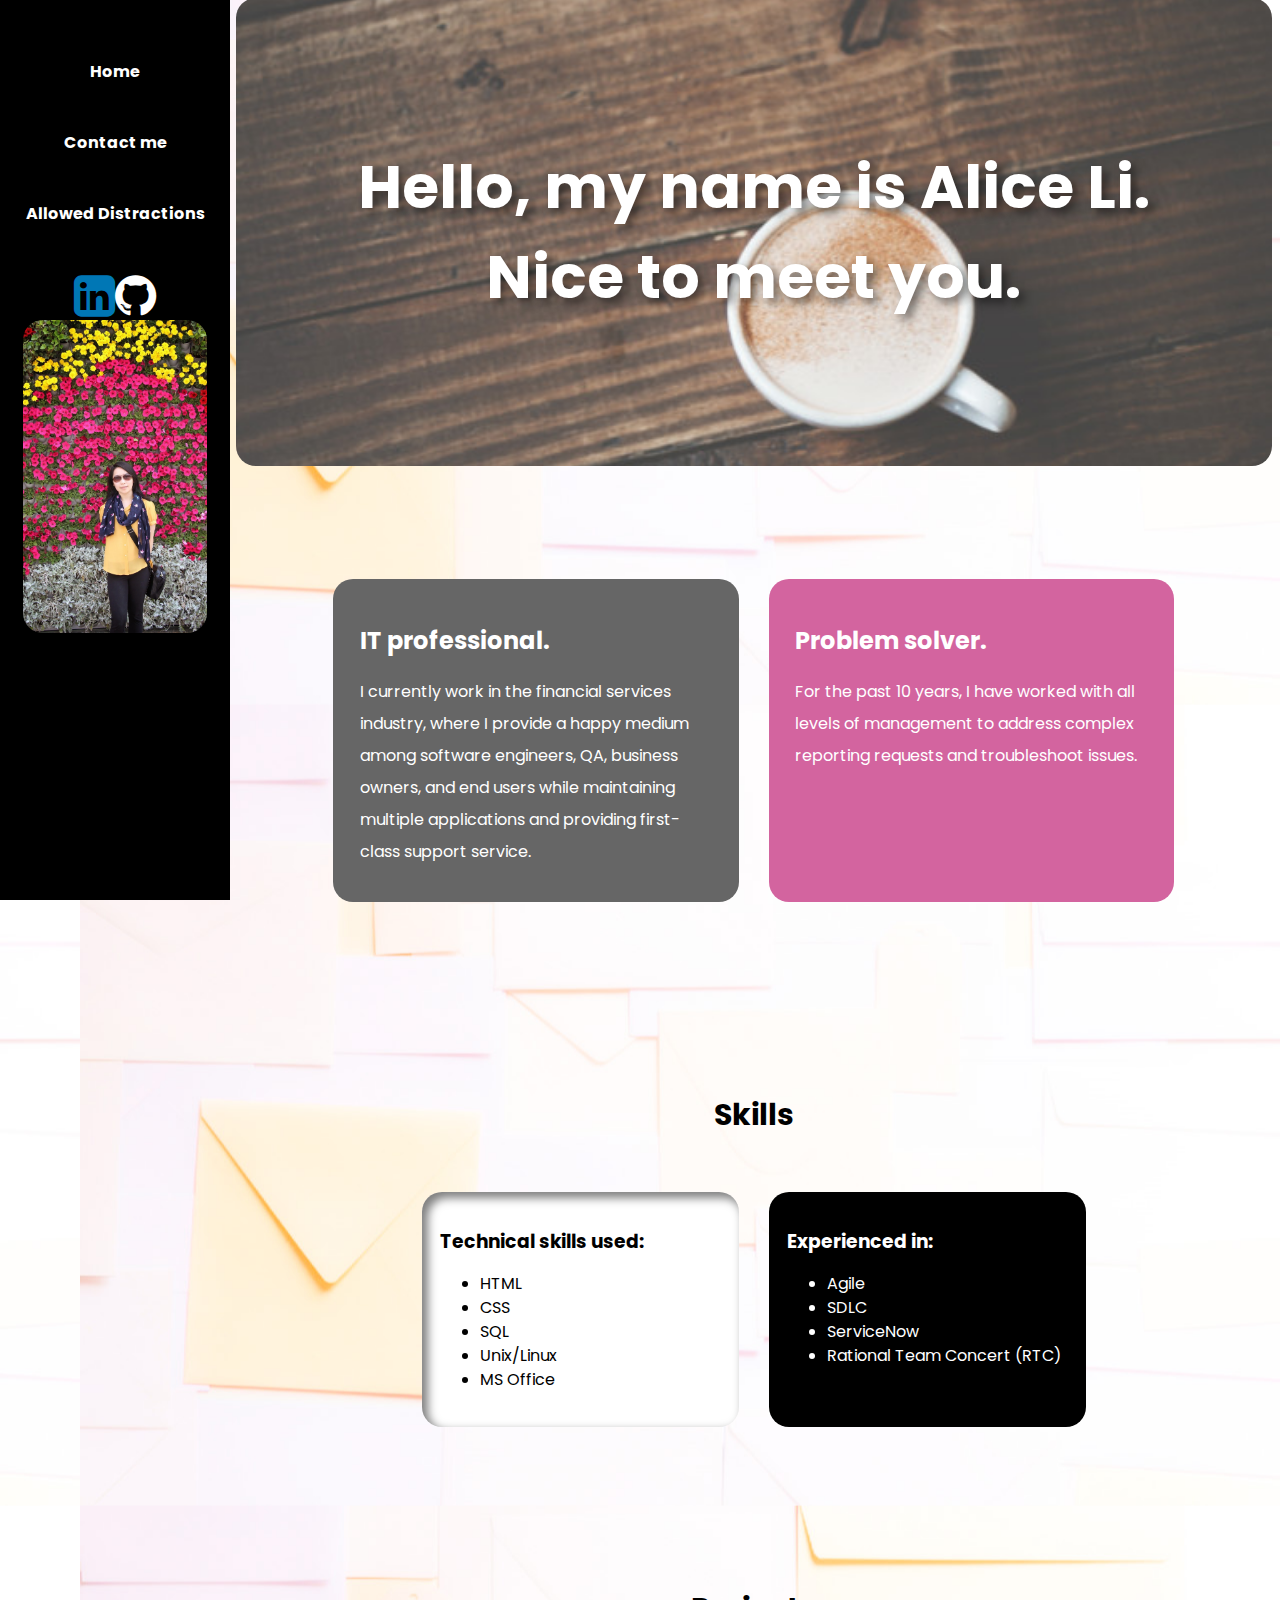
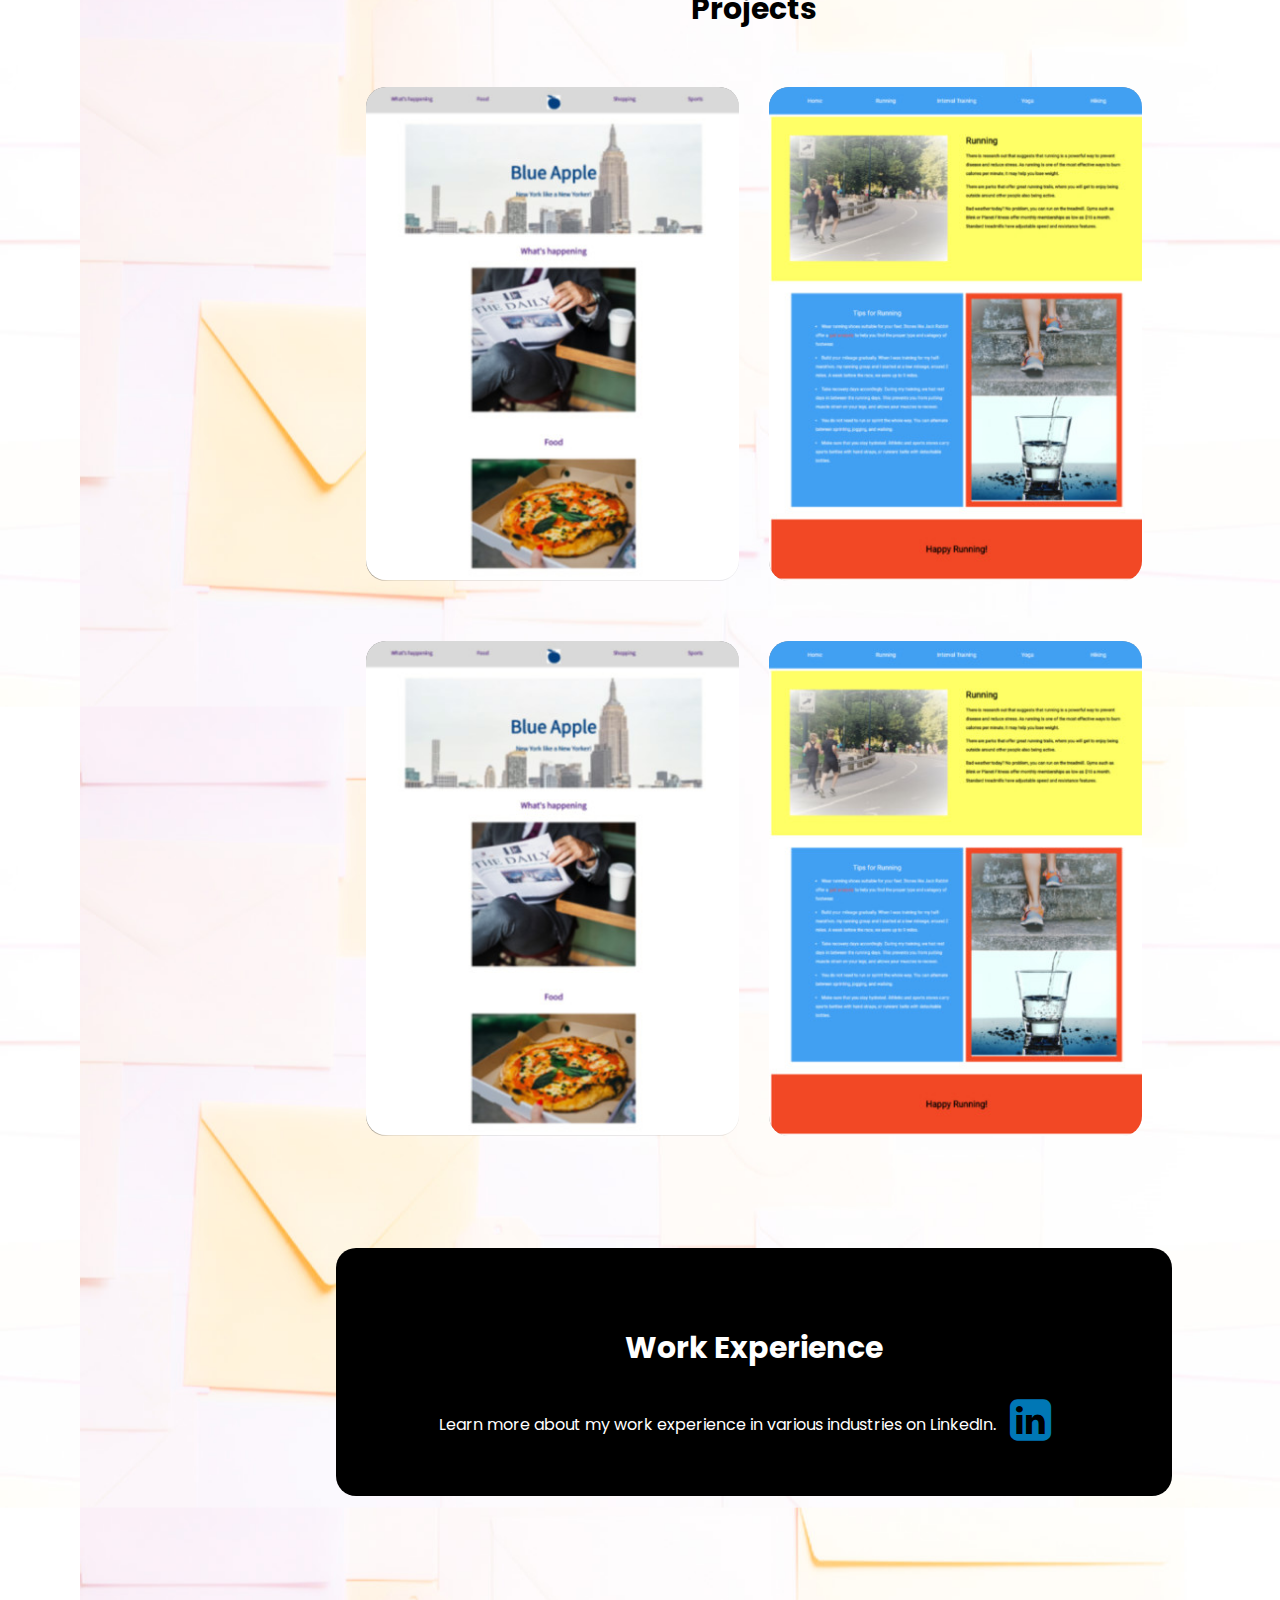
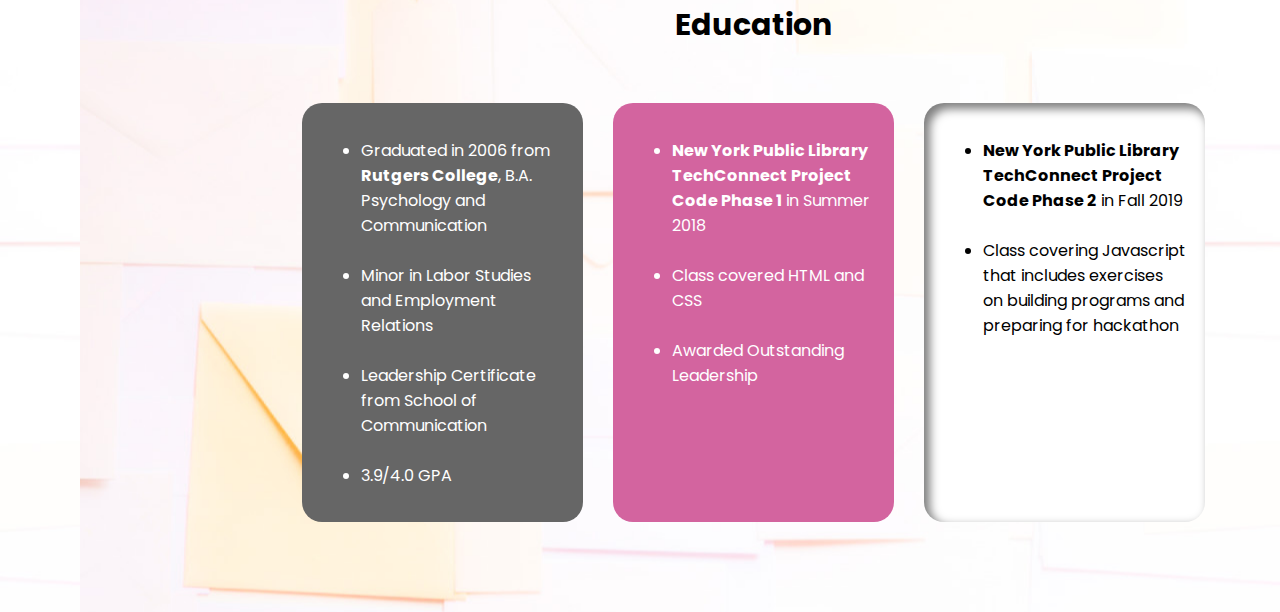
==== commit 947b24ed: "Update index.html" ====
--- a/index.html
+++ b/index.html
@@ -23,11 +23,11 @@
             <div class = "descriptions">
                 <div class= "descriptionone">
                     <h2>IT professional.</h2>
-                    <p>I currently work in the financial services industry, where I provide a happy medium among developers, QA, management and users while maintaining multiple applications and providing first-class support service.</p>
+                    <p>I currently work in the financial services industry, where I provide a happy medium among software engineers, QA, business owners, and end users while maintaining multiple applications and providing first-class support service.</p>
                 </div>
                 <div class="descriptiontwo">
                     <h2>Problem solver.</h2>
-                    <p>For the past 7 years, I have worked with all levels of management to build out complex reporting projects, troubleshoot issues, and oversee the tracking of strategic projects.</p>
+                    <p>For the past 10 years, I have worked with all levels of management to address complex reporting requests and troubleshoot issues.</p>
                 </div>
             </div>
             <div class="skills">
@@ -39,7 +39,7 @@
                             <li>HTML</li>
                             <li>CSS</li>
                             <li>SQL</li>
-                            <li>Unix</li>
+                            <li>Unix/Linux</li>
                             <li>MS Office</li>
                         </ul>
                     </div>
@@ -48,7 +48,6 @@
                         <ul>
                             <li>Agile</li>
                             <li>SDLC</li>
-                            <li>Project management</li>
                             <li>ServiceNow</li>
                             <li>Rational Team Concert (RTC)</li>
                         </ul>
@@ -57,6 +56,21 @@
             </div>
             <div class="projects">
                 <h2>Projects</h2>
+                <div class="projectdetails">
+                    <div class="projectone">
+                        <img src="assets/img/groupprojectrev2.jpg" alt="projectonescreenshot" class="image" style="width:100%">
+                        <div class="middle">
+                            <a href="https://alice718star.github.io/group/">
+                            <div class="text"><b>NY Public Library TechConnect program</b> group project which enabled me to engage in pair programming and learn about group collaboration. Worked with 3 other students.</div></a>
+                        </div>
+                    </div>
+                    <div class="projecttwo">
+                        <img src="assets/img/individualprojectrev2.jpg" alt="projecttwopic" class="image" style="width:100%">
+                        <div class="middle">
+                            <a href="https://alice718star.github.io"><div class="text"><b>NY Public Library TechConnect program</b> individual project which allowed me to explore different styles, images, and colors.</div></a>
+                        </div>
+                    </div>
+                </div>
                 <div class="projectdetails">
                     <div class="projectone">
                         <img src="assets/img/groupprojectrev2.jpg" alt="projectonescreenshot" class="image" style="width:100%">
@@ -98,18 +112,18 @@
                     </div>
                     <div class="educationtwo">
                         <ul>
-                            <li><b>New York Public Library TechConnect Project Code</b> in Summer 2018</li>
+                            <li><b>New York Public Library TechConnect Project Code Phase 1</b> in Summer 2018</li>
                             <br>
-                            <li>Learned HTML and CSS</li>
+                            <li>Class covered HTML and CSS</li>
                             <br>
                             <li>Awarded Outstanding Leadership</li>
                         </ul>
                     </div>
                     <div class="educationthree">
                         <ul>
-                            <li><b>New York City College of Technology Web Development course</b> Fall 2018, <i>in progress</i></li>
+                            <li><b>New York Public Library TechConnect Project Code Phase 2</b> in Fall 2019</li>
                             <br>
-                            <li>Bash, HTML, CSS, JavaScript/jQuery, Wireframing, Responsive Design, PHP, mySQL</li>
+                            <li>Class covering Javascript that includes exercises on building programs and preparing for hackathon</li>
                         </ul>
                     </div>
                 </div>
@@ -118,4 +132,4 @@
     </body>
 </html>
 
-            +            
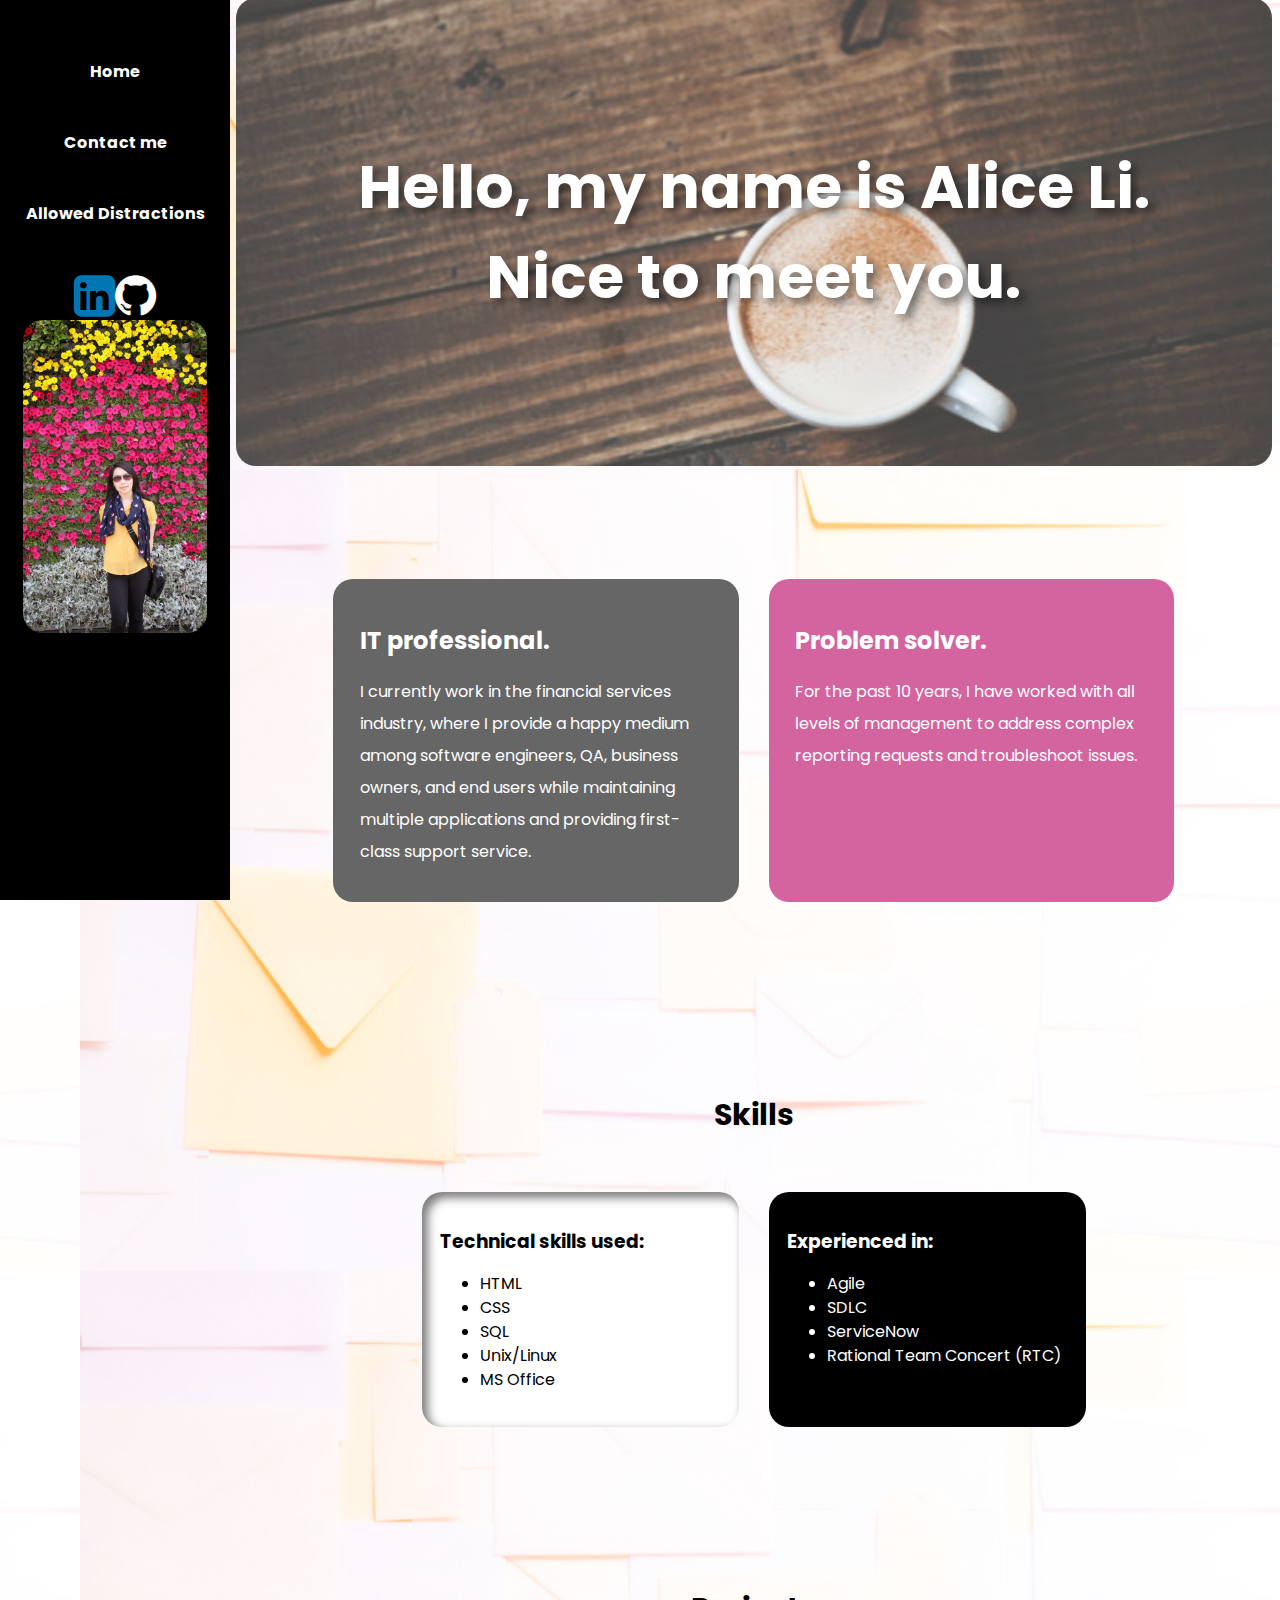
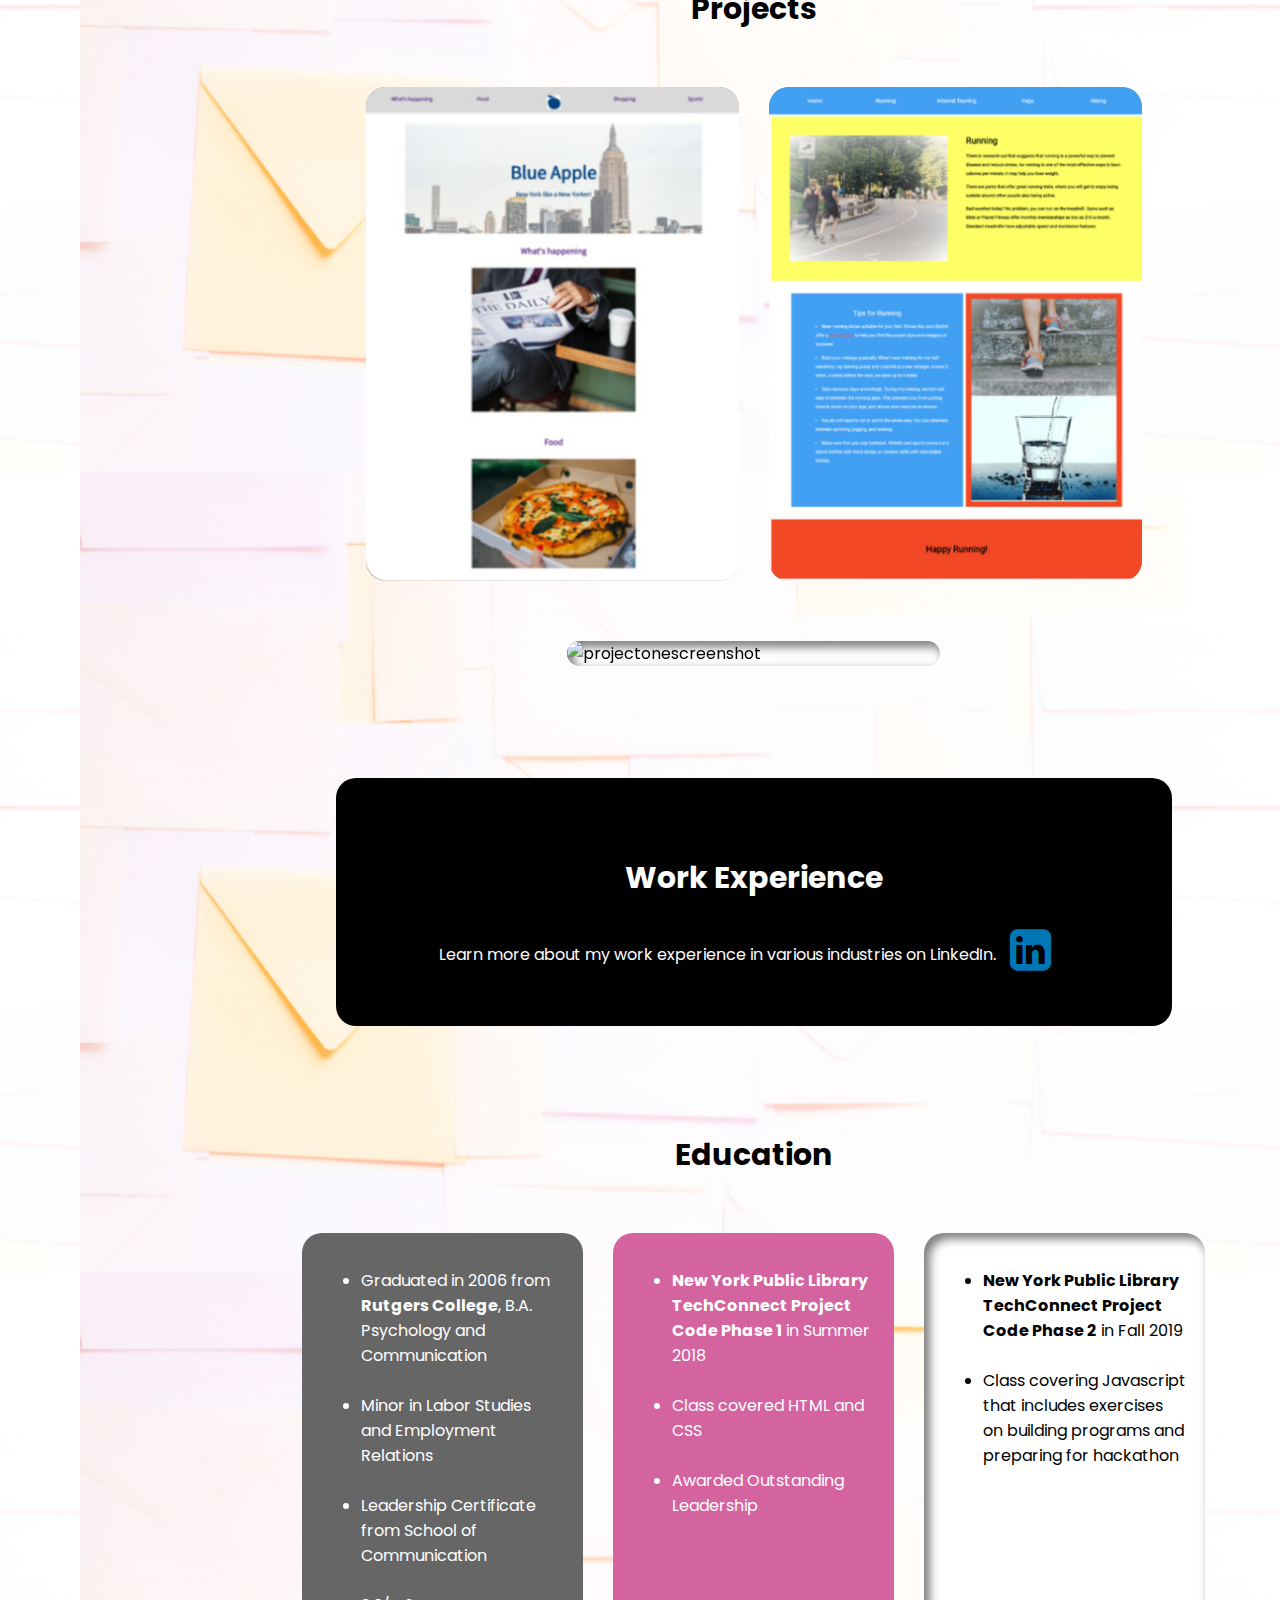
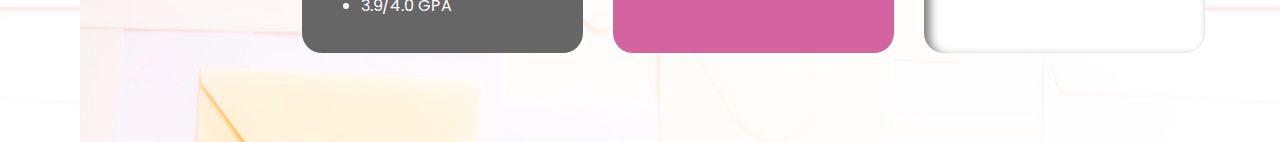
==== commit d8f3872e: "Update index.html" ====
--- a/index.html
+++ b/index.html
@@ -73,16 +73,10 @@
                 </div>
                 <div class="projectdetails">
                     <div class="projectone">
-                        <img src="assets/img/groupprojectrev2.jpg" alt="projectonescreenshot" class="image" style="width:100%">
+                        <img src="assets/img/collinsproject2.png" alt="projectonescreenshot" class="image" style="width:100%">
                         <div class="middle">
-                            <a href="https://alice718star.github.io/group/">
-                            <div class="text"><b>NY Public Library TechConnect program</b> group project which enabled me to engage in pair programming and learn about group collaboration. Worked with 3 other students.</div></a>
-                        </div>
-                    </div>
-                    <div class="projecttwo">
-                        <img src="assets/img/individualprojectrev2.jpg" alt="projecttwopic" class="image" style="width:100%">
-                        <div class="middle">
-                            <a href="https://alice718star.github.io"><div class="text"><b>NY Public Library TechConnect program</b> individual project which allowed me to explore different styles, images, and colors.</div></a>
+                            <a href="https://alice718star.github.io/projecttwo/">
+                            <div class="text"><b>As part of the Full-Stack Web Development 96-Hour Program</b> at New York City College of Technology, I chose a website based on a real business and made improvements using HTML, CSS, Javascript, and Bootstrap.</div></a>
                         </div>
                     </div>
                 </div>
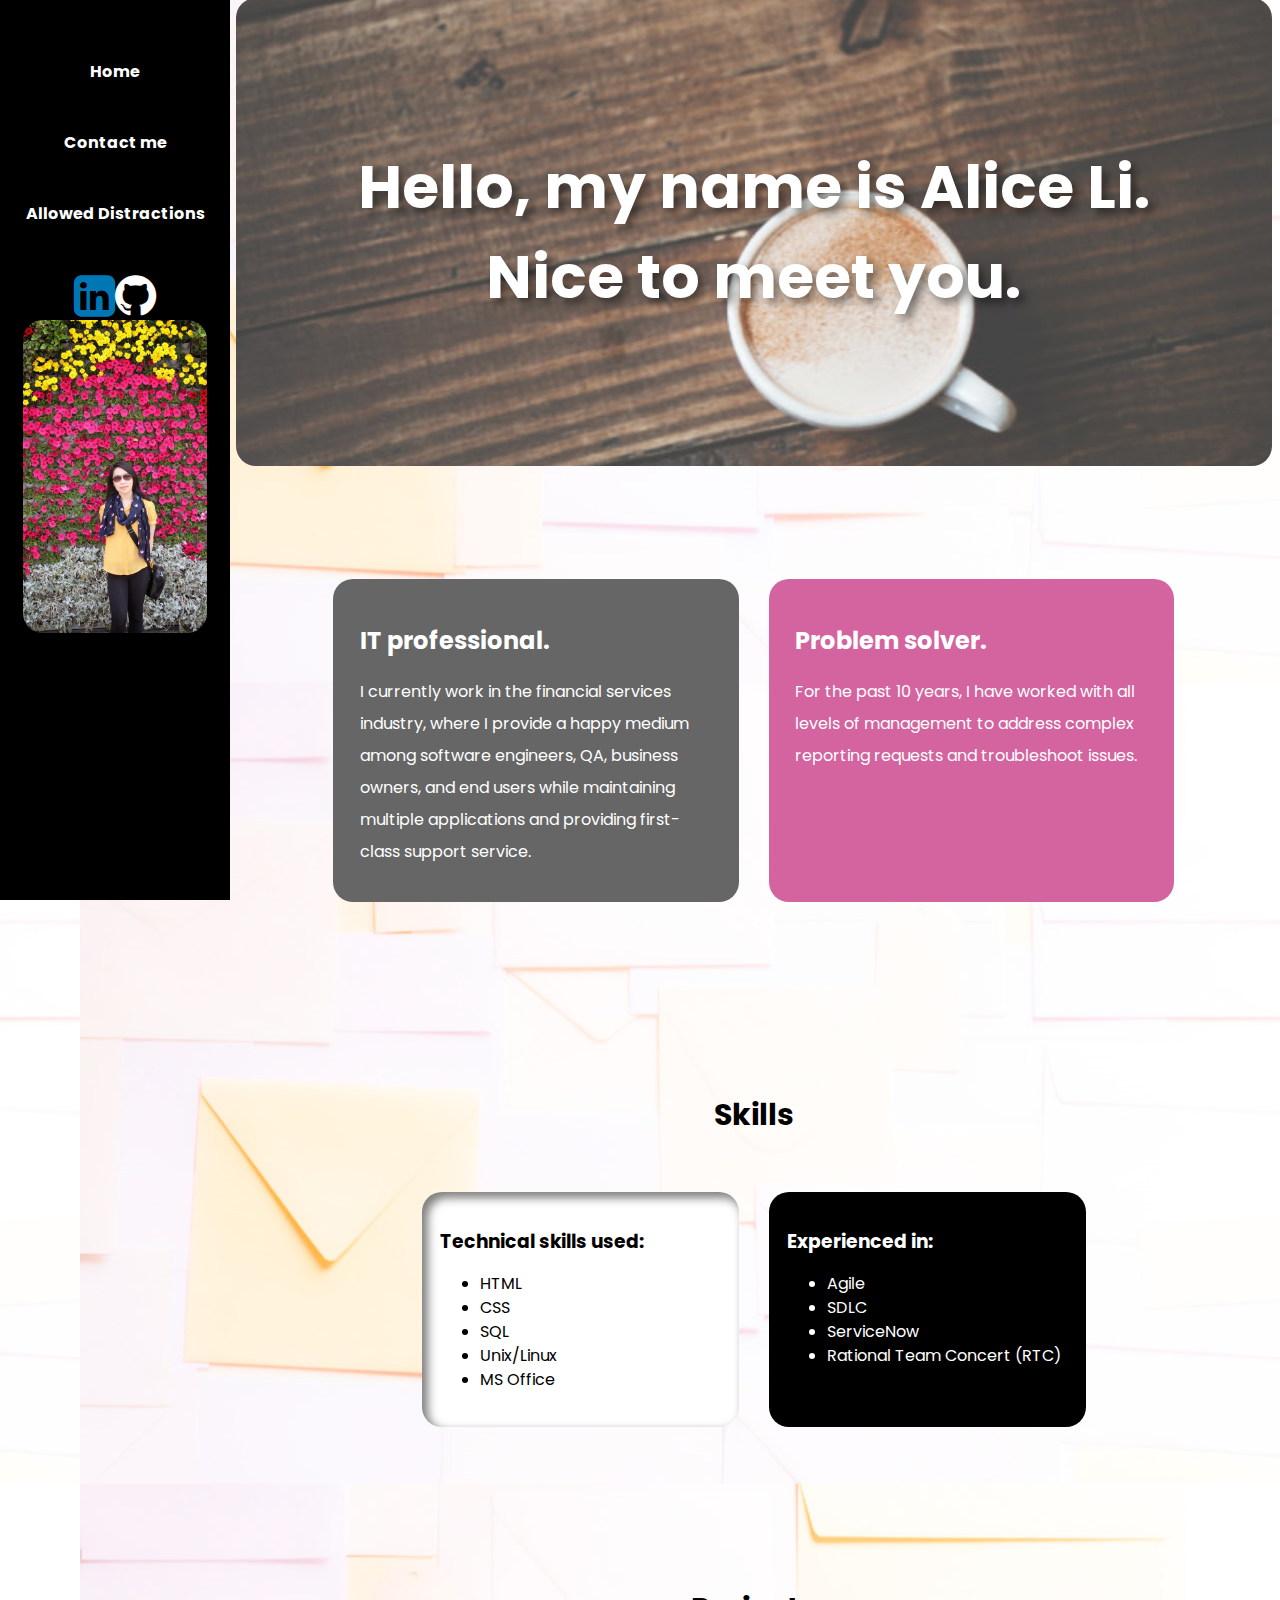
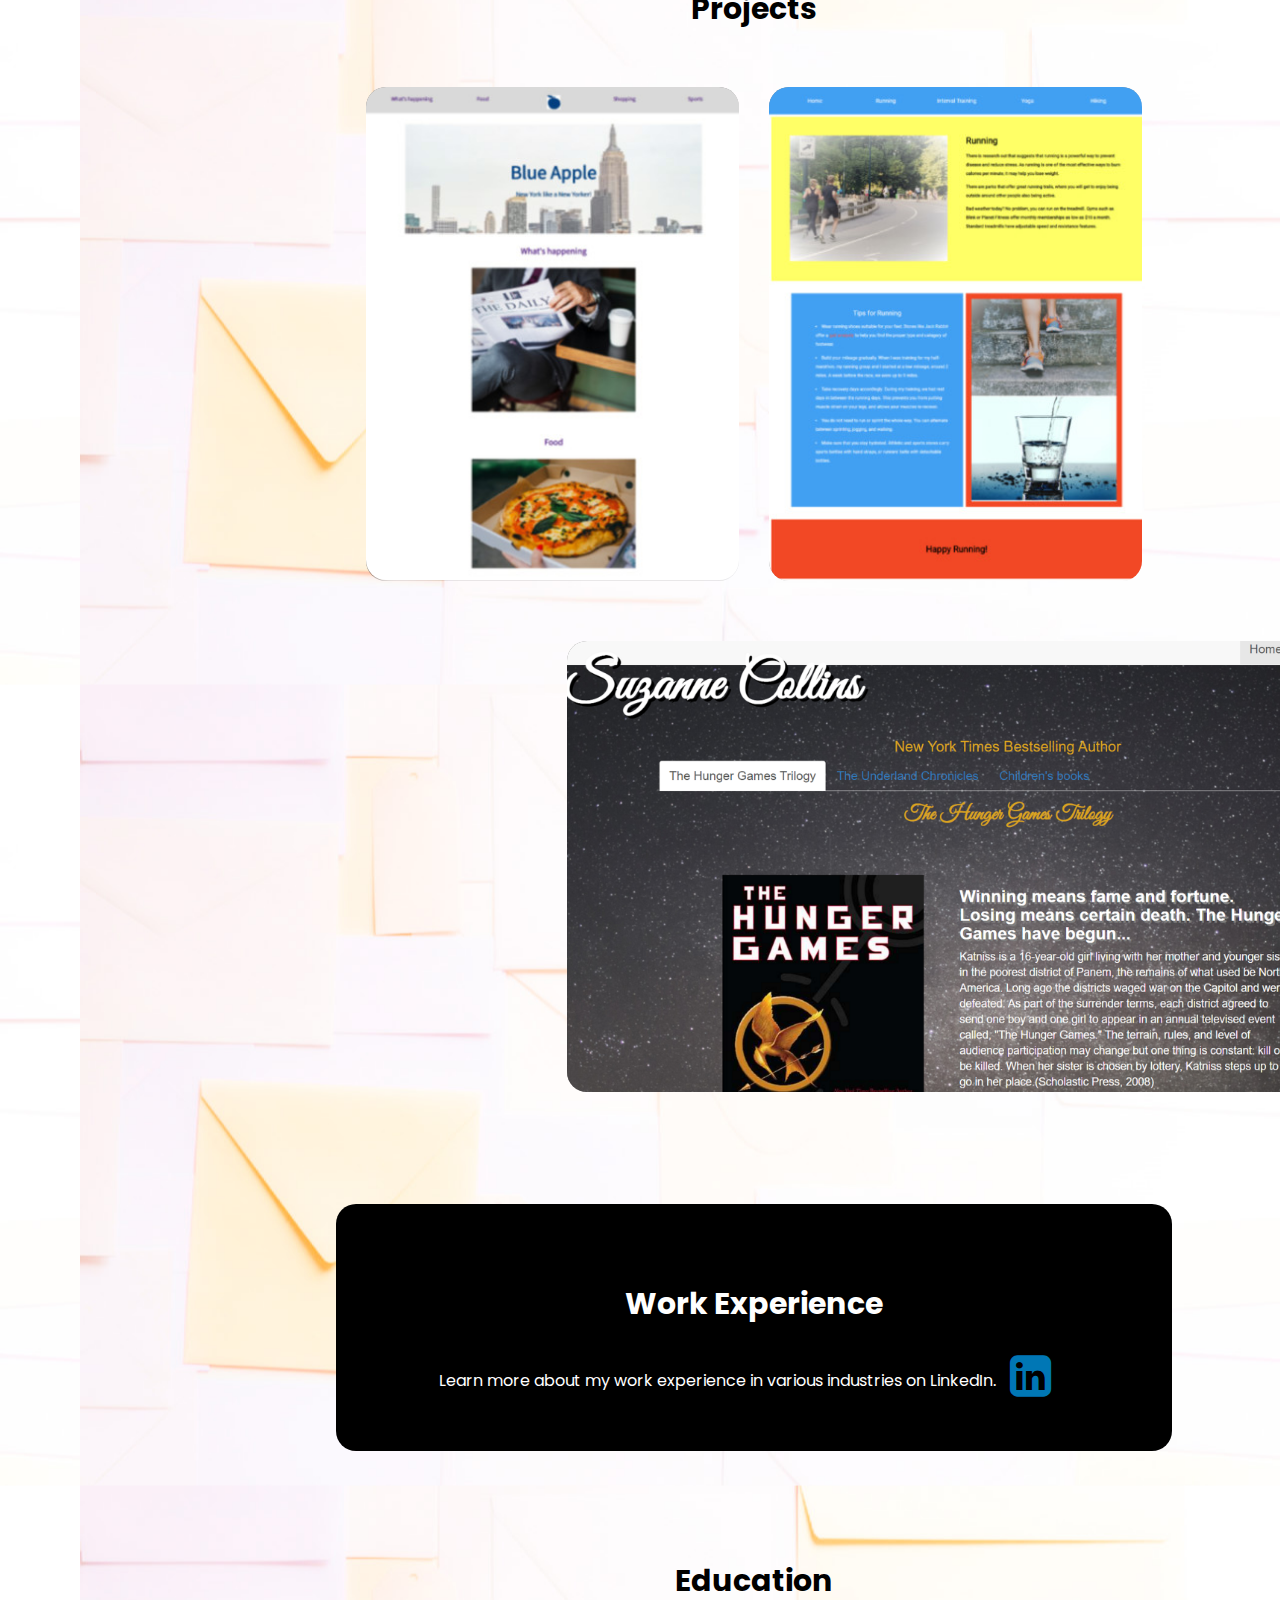
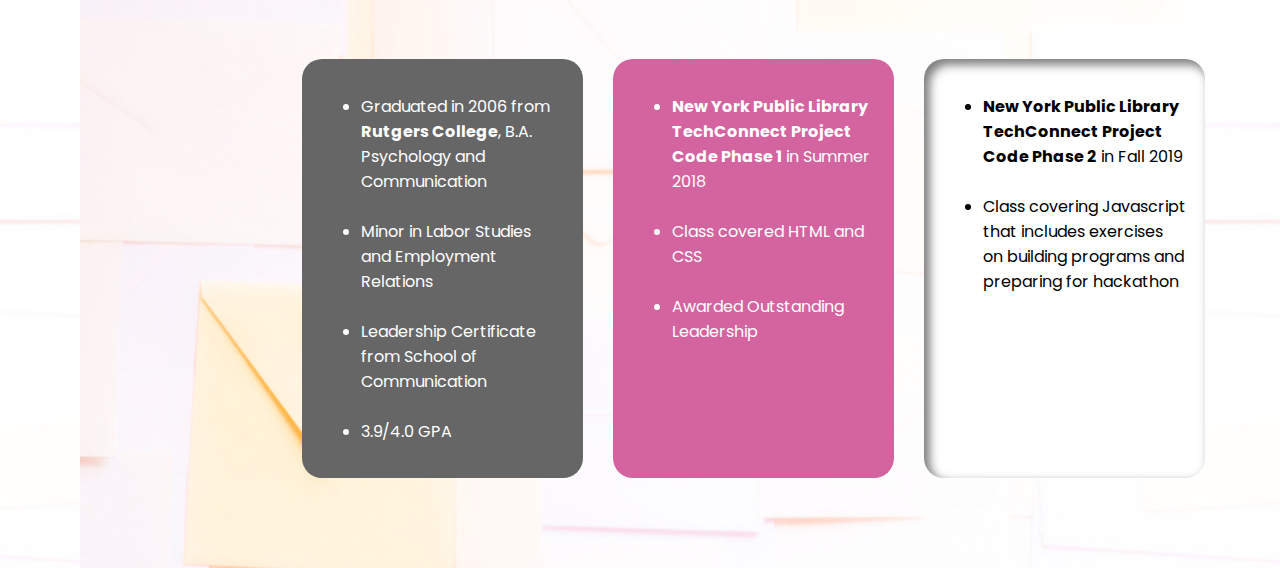
==== commit 478f1a93: "Update index.html" ====
--- a/index.html
+++ b/index.html
@@ -73,7 +73,7 @@
                 </div>
                 <div class="projectdetails">
                     <div class="projectone">
-                        <img src="assets/img/collinsproject2.png" alt="projectonescreenshot" class="image" style="width:100%">
+                        <img src="assets/img/collinsprojectrev2.png" alt="projectonescreenshot" class="image" style="width:200%">
                         <div class="middle">
                             <a href="https://alice718star.github.io/projecttwo/">
                             <div class="text"><b>As part of the Full-Stack Web Development 96-Hour Program</b> at New York City College of Technology, I chose a website based on a real business and made improvements using HTML, CSS, Javascript, and Bootstrap.</div></a>
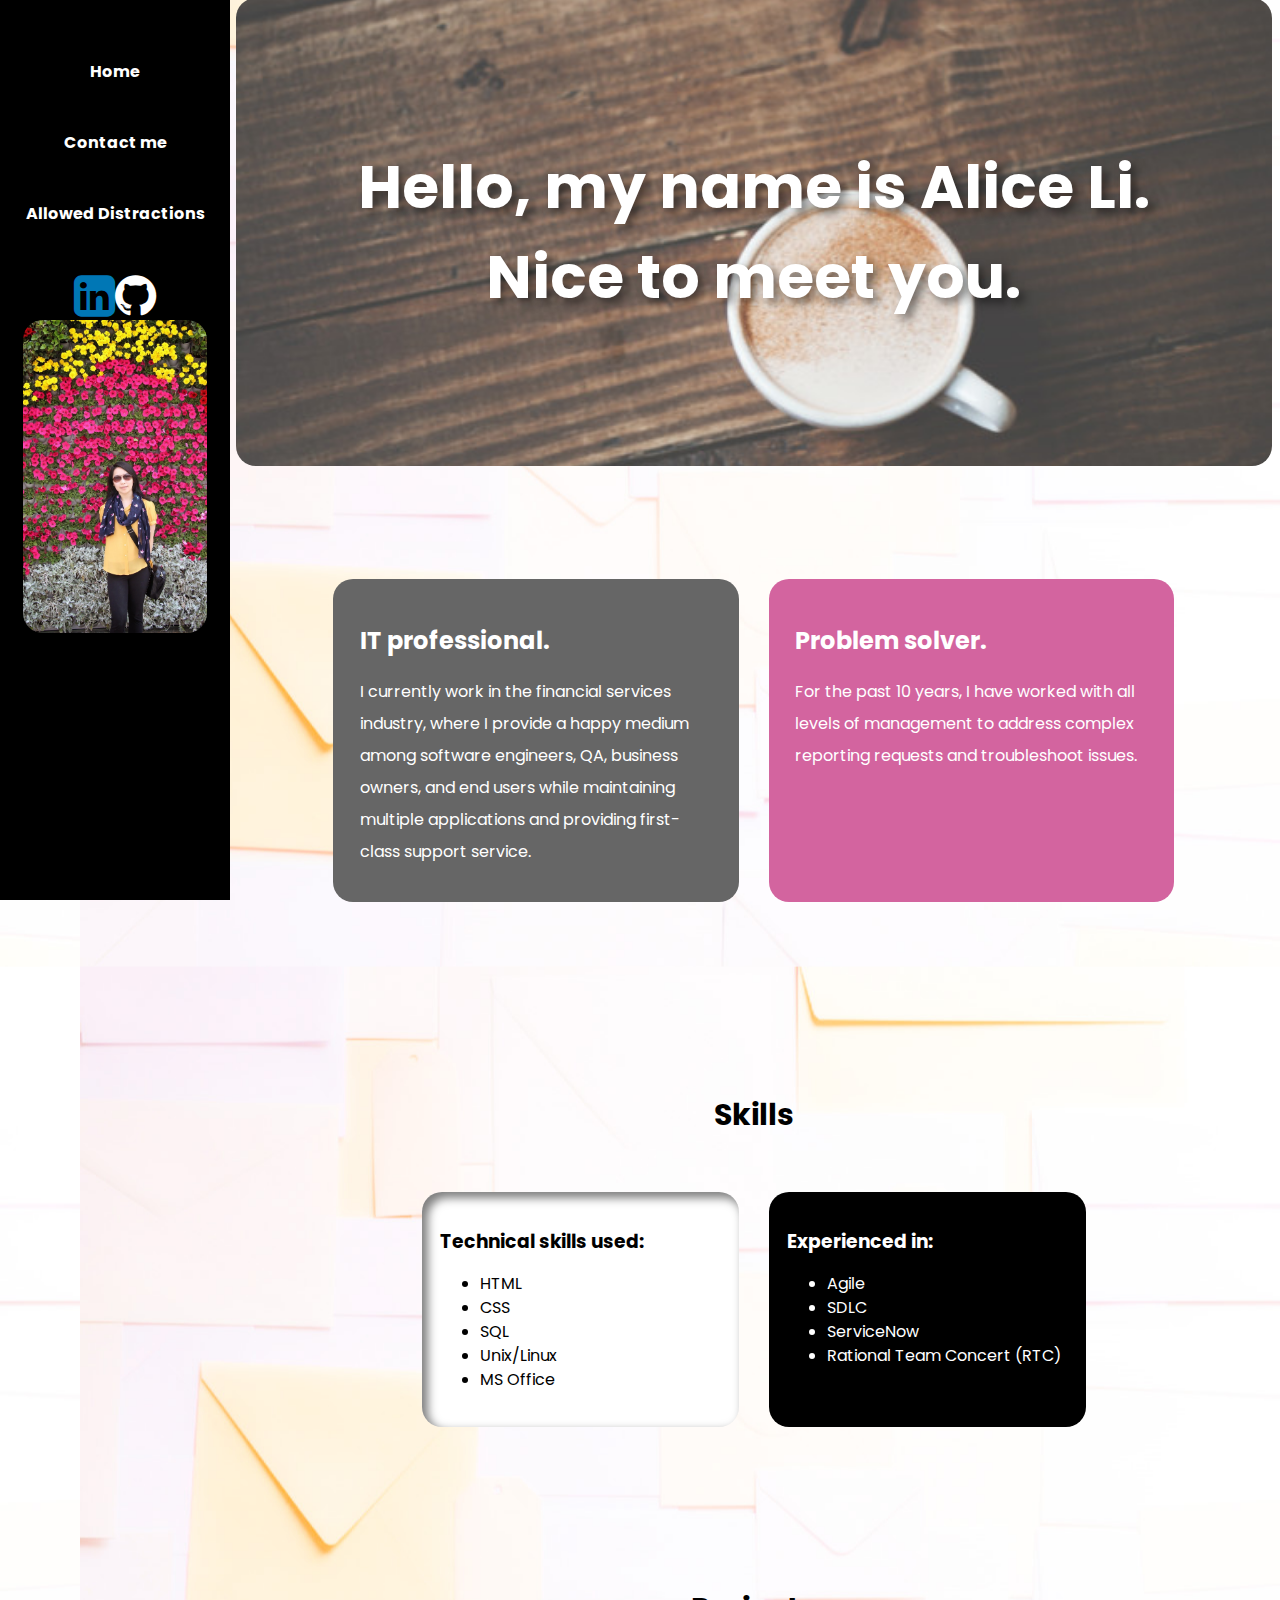
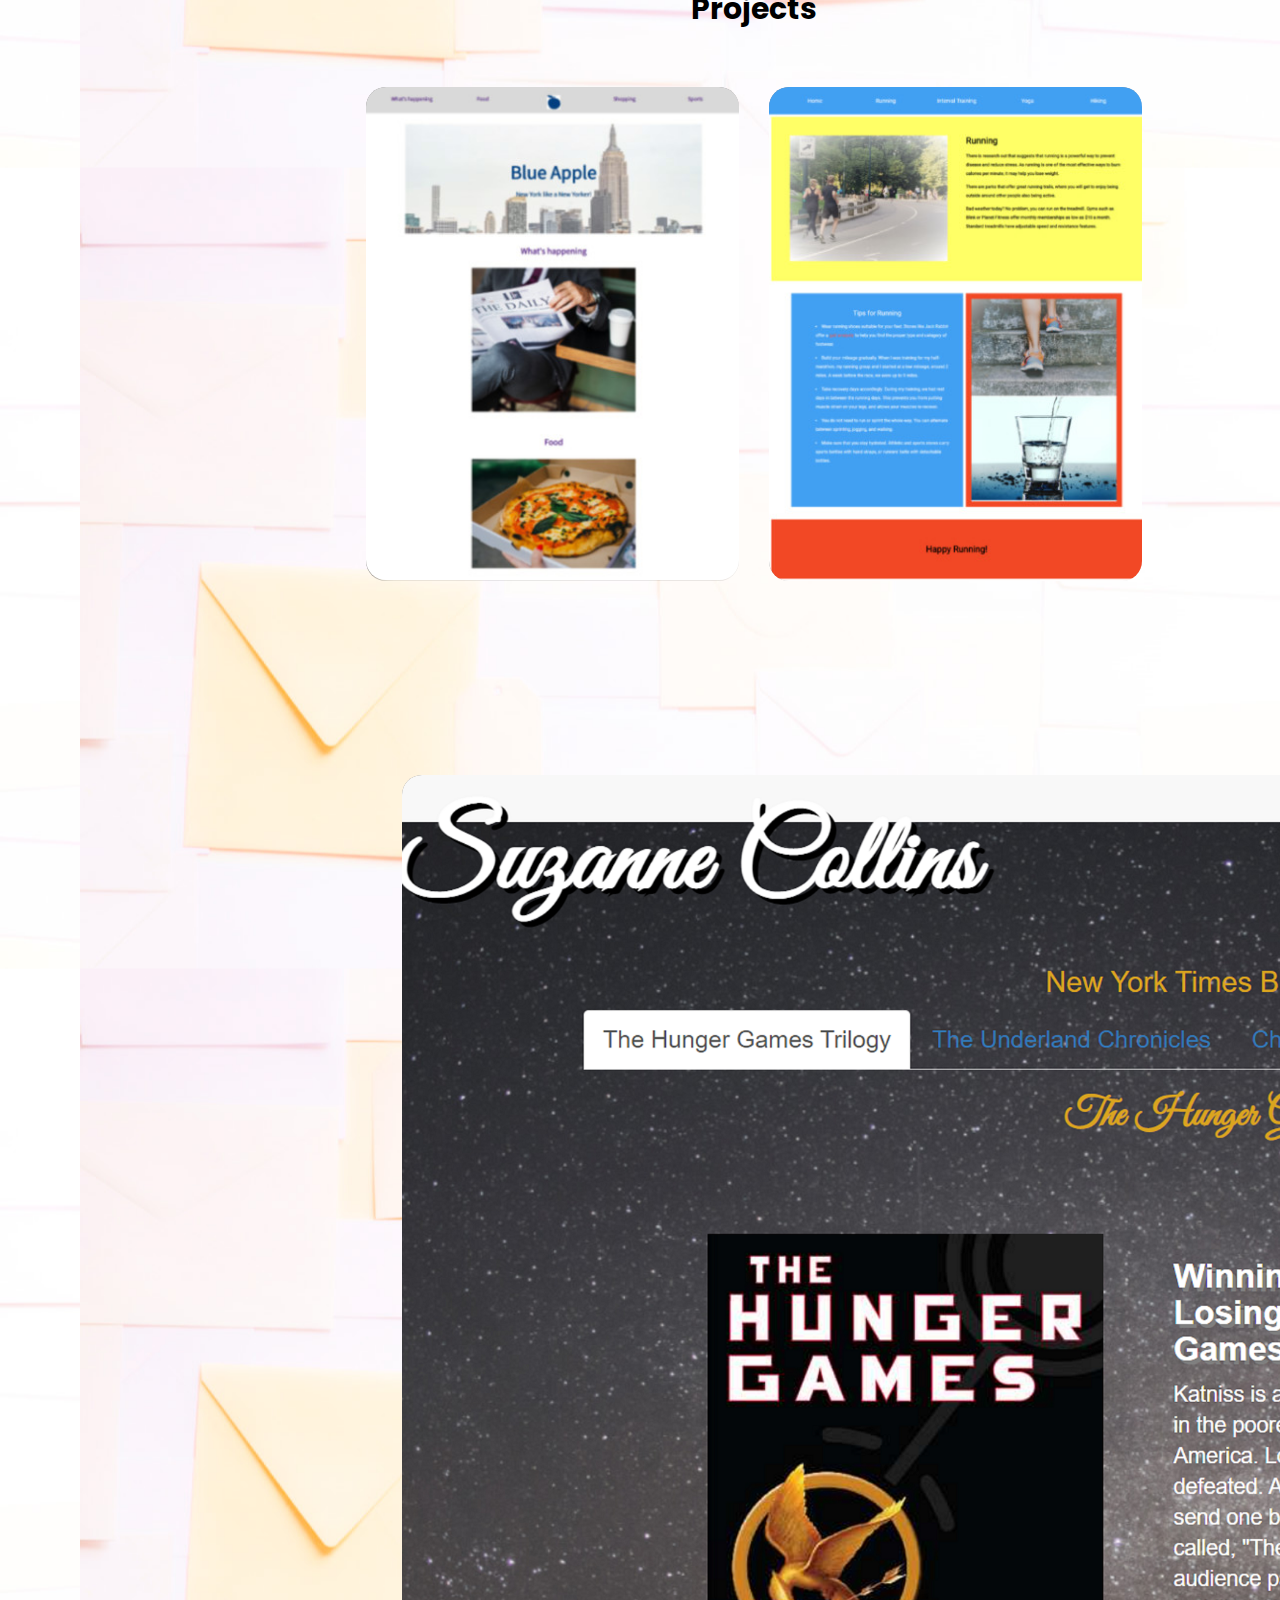
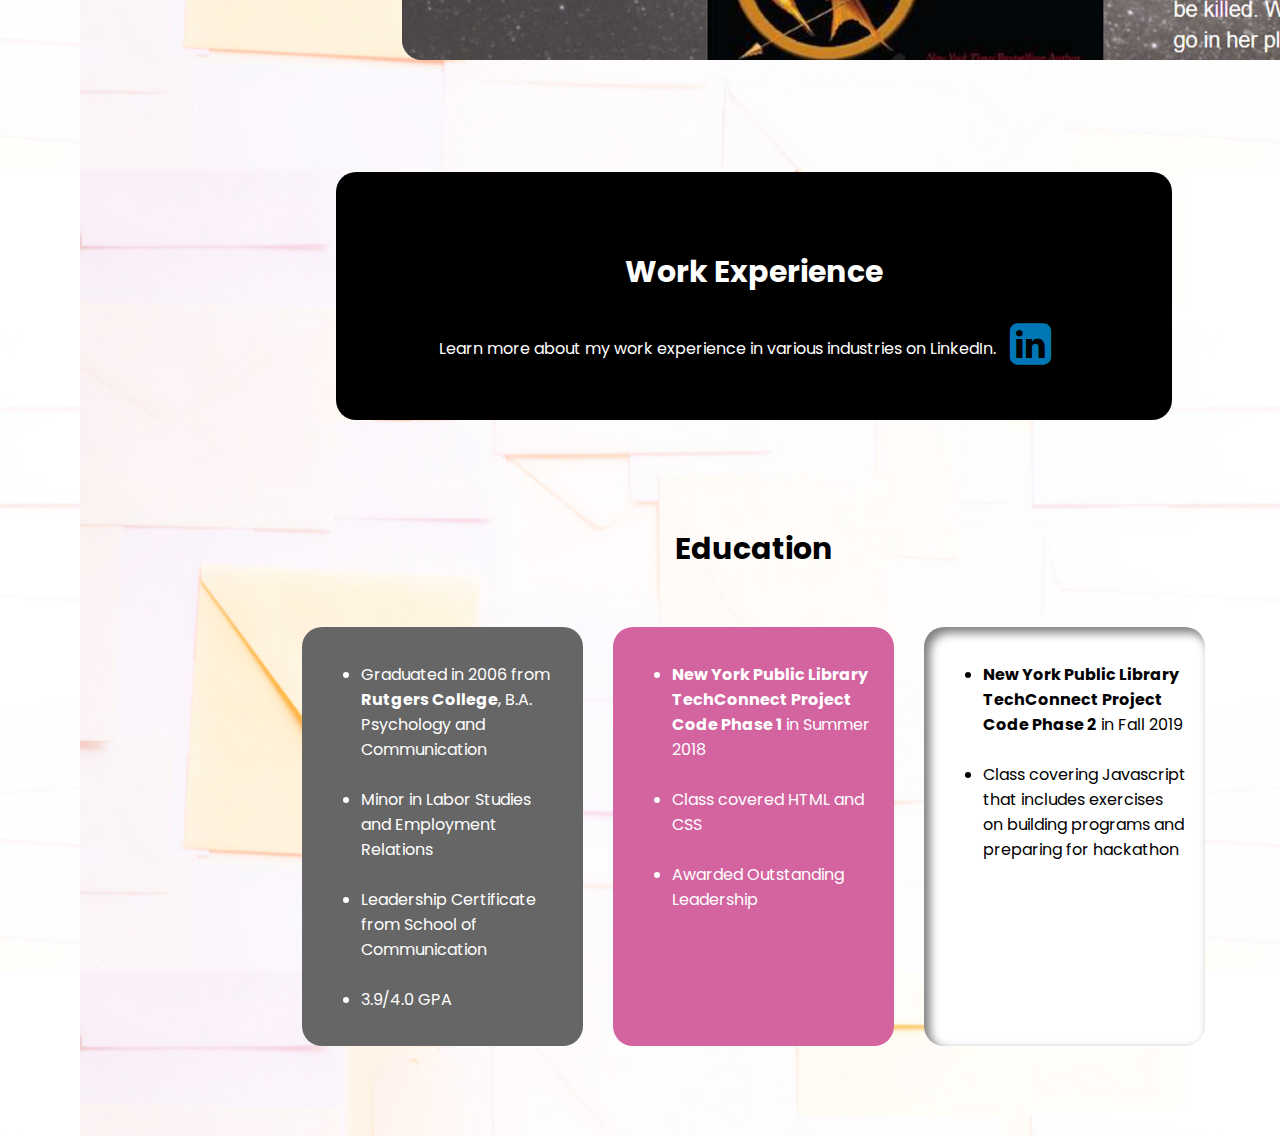
==== commit 2dfcbe3f: "Update index.html" ====
--- a/index.html
+++ b/index.html
@@ -71,15 +71,15 @@
                         </div>
                     </div>
                 </div>
-                <div class="projectdetails">
-                    <div class="projectone">
+            </div>
+            <div class="projectexperience">
+                    <div class="projectthree">
                         <img src="assets/img/collinsprojectrev2.png" alt="projectonescreenshot" class="image" style="width:200%">
                         <div class="middle">
                             <a href="https://alice718star.github.io/projecttwo/">
                             <div class="text"><b>As part of the Full-Stack Web Development 96-Hour Program</b> at New York City College of Technology, I chose a website based on a real business and made improvements using HTML, CSS, Javascript, and Bootstrap.</div></a>
                         </div>
                     </div>
-                </div>
             </div>
             <div class="workexperience">
                 <h2>Work Experience</h2>
--- a/assets/css/style.css
+++ b/assets/css/style.css
@@ -129,6 +129,18 @@
 .projectdetails{
     display: flex;
     justify-content: center;
+}
+
+.projectdetails2{
+    align-self: center;
+}
+
+.projectthree{
+    margin: 30px 15px 30px 15px;
+    border-radius: 20px;
+    box-shadow: inset 5px 5px 10px 1px rgba(0,0,0,.5);
+    position: relative;
+    width: 100%;
 }
 
 .projectone, .projecttwo{
@@ -191,6 +203,13 @@
     margin: 30px 100px 30px 100px;
 }
 
+.projectexperience{
+    padding: 5%;
+    text-align: center;
+    border-radius: 20px;
+    margin: 30px 100px 30px 100px;
+}
+
 .workdescription{
     padding-left: 5%;
     float: left;
